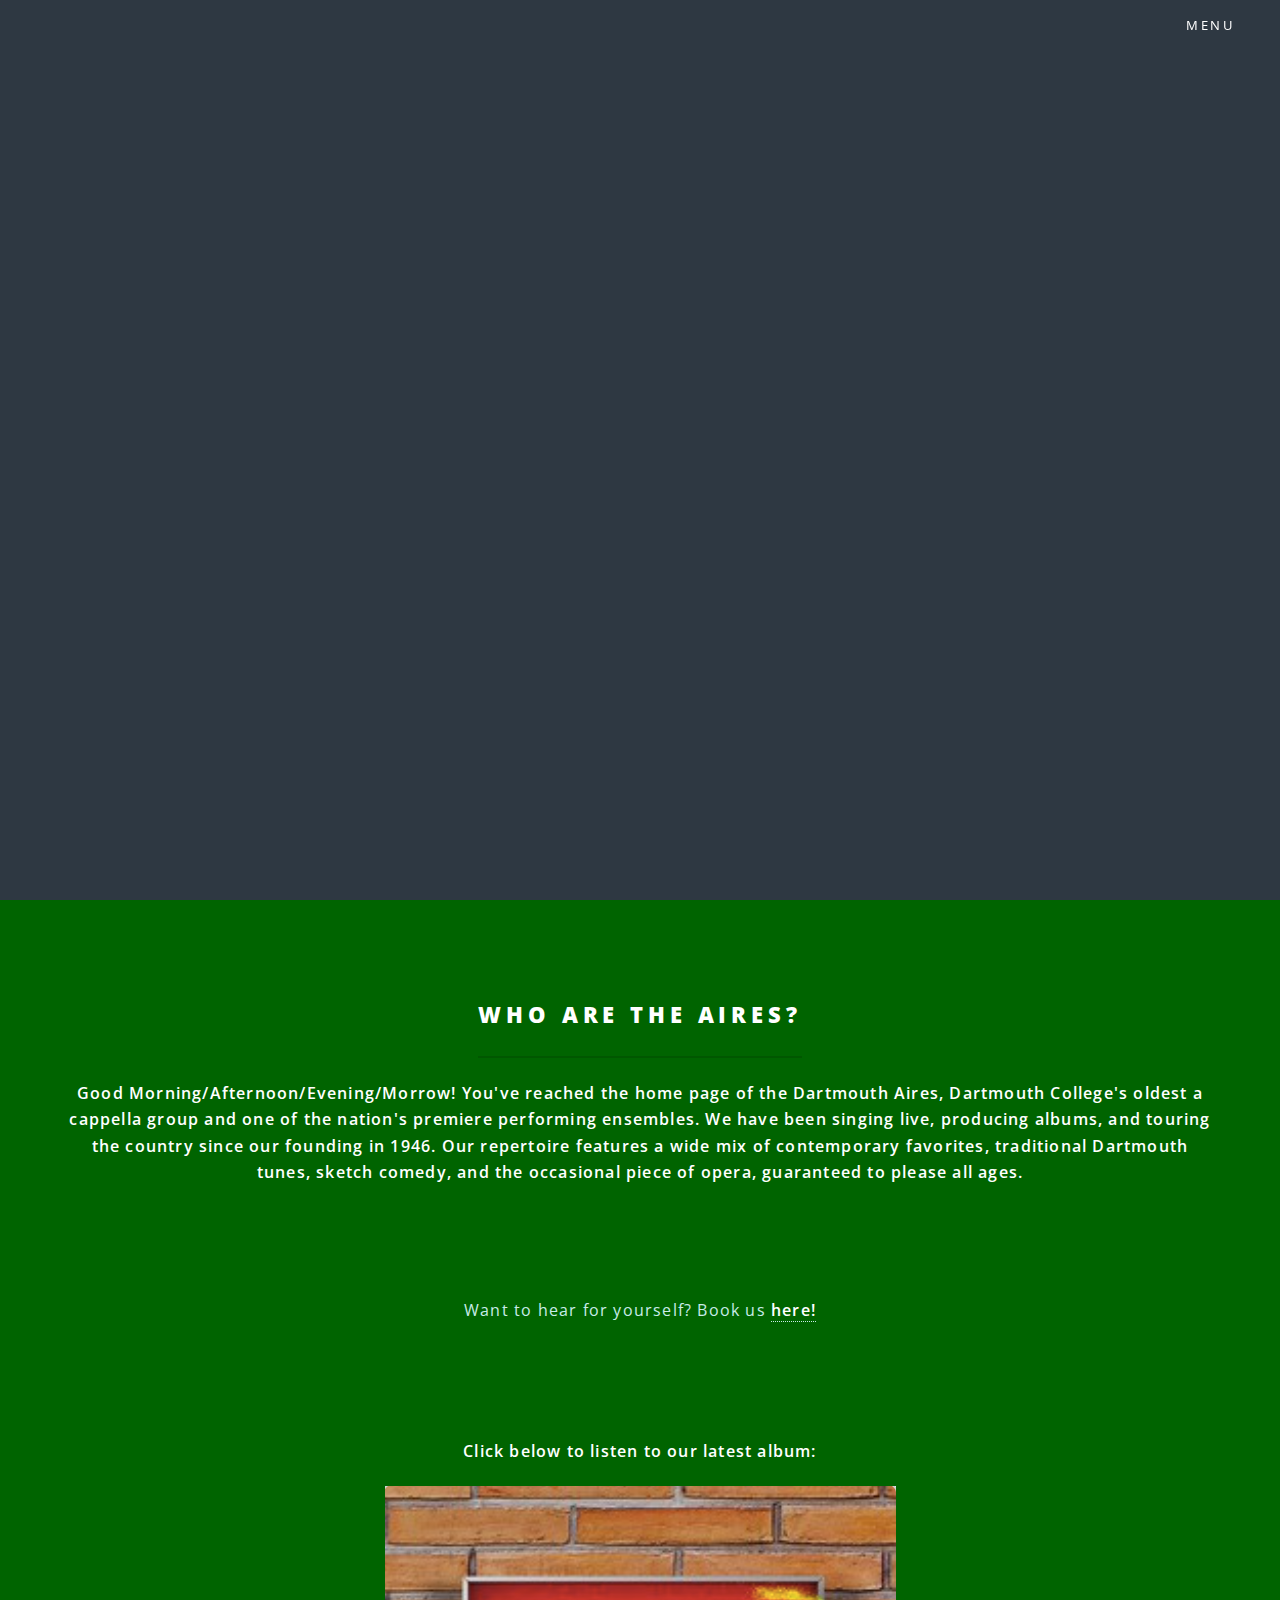
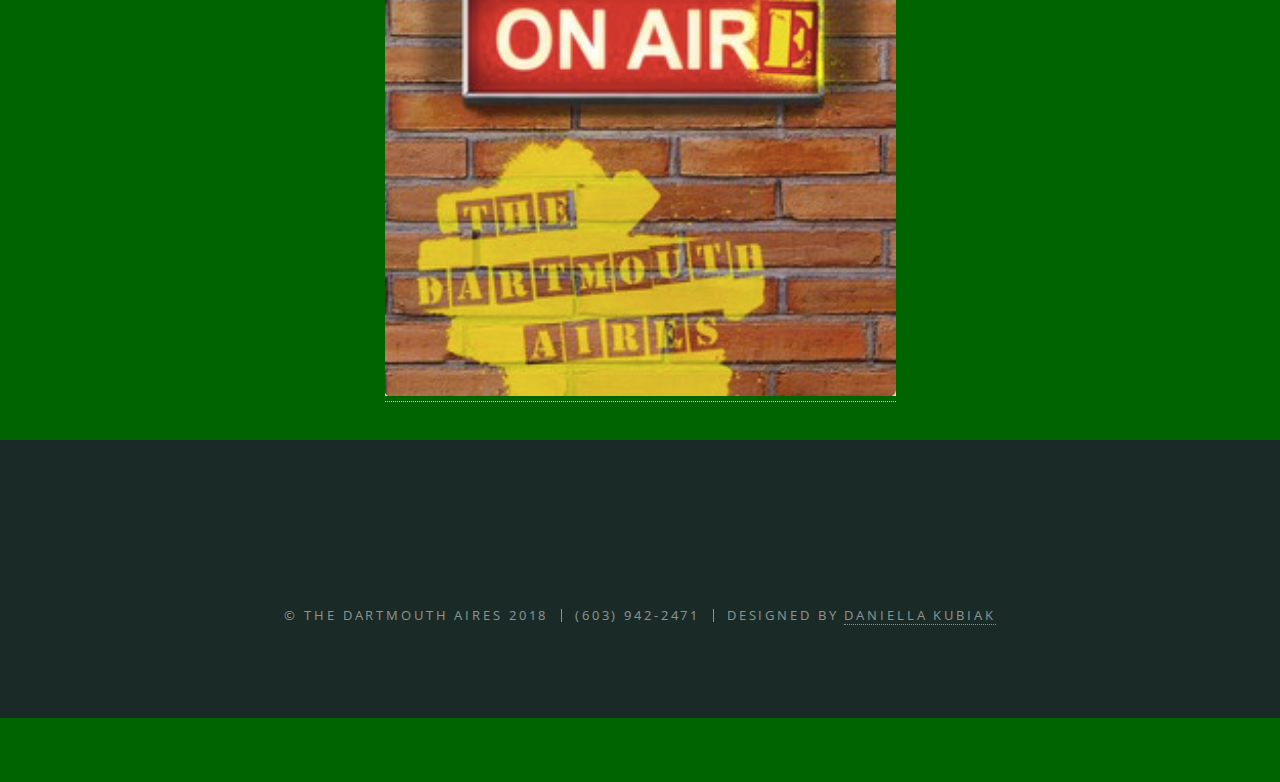
==== index.html @ 6013d956 "Update index.html" ====
<!DOCTYPE HTML>

<html>
	<head>
		<title>The Dartmouth Aires</title>
		<meta charset="utf-8" />
		<meta name="viewport" content="width=device-width, initial-scale=1, user-scalable=no" />
		<link rel="stylesheet" href="assets/css/main.css" />
		<noscript><link rel="stylesheet" href="assets/css/noscript.css" /></noscript>
	</head>
	<body class="landing is-preload">

		<!-- Page Wrapper -->
			<div id="page-wrapper">

				<!-- Header -->
					<header id="header" class="alt">
						<h1><a href="index.html">The Dartmouth Aires</a></h1>
						<nav id="nav">
							<ul>
								<li class="special">
									<a href="#menu" class="menuToggle"><span>Menu</span></a>
									<div id="menu">
										<ul>
											<li><a href="index.html">Home</a></li>
											<li><a href="airesmembers.html">Members</a></li>
											<li><a href="airesmedia.html">Media</a></li>
											<li><a href="https://mkt.com/the-dartmouth-aires?square_lead=button">Store</a></li>
											<li><a href="airesalumni.html">Alumni</a></li>
											<li><a href="https://www.dartmouthairesportal.com/alumni-portal/">Alumni Portal</a></li>
											<li><a href="https://www.dartmouthairesportal.com/undergrad-portal/">Undergrad Portal</a></li>
											
											
										</ul>
									</div>
								</li>
							</ul>
						</nav>
					</header>

				<!-- Banner -->
					<section id="banner">
						<div class="inner">
							<h2>The Dartmouth Aires</h2>
							<p>Dartmouth College's oldest a cappella group<br />		
							<!-- OPTION FOR AN ENTER BUTTON
							
								<ul class="actions special">
								<li><a href="#" class="button primary">Enter</a></li>
							</ul> -->
						</div>
						<a href="#one" class="more scrolly">Learn More</a>
					</section>
				
				<!-- One -->
					<section id="one" class="wrapper style1 special">
						<div class="inner">
							<header class="major">
                                <h2><center>Who are The Aires?</center></h2>
                                <br>
                                <strong><center>Good Morning/Afternoon/Evening/Morrow! You've reached the home page of the Dartmouth Aires, Dartmouth College's oldest a cappella group and one of the nation's premiere performing ensembles.  We have been singing live, producing albums, and touring the country since our founding in 1946.  Our repertoire features a wide mix of contemporary favorites, traditional Dartmouth tunes, sketch comedy, and the occasional piece of opera, guaranteed to please all ages.</center></strong>
								<br><br><br>
                                <p><center>Want to hear for yourself? Book us <a href="mailto:aires@dartmouth.edu" target="_top"><strong>here!</strong></a></center></p>
                                <br>	
							</header>			
							<header>
							<strong>Click below to listen to our latest album:</strong>
							<br><br>
							<p><a href="https://open.spotify.com/album/2c3RatEKHU9sF0kv0ynQO2"><img src="images/onaire.jpg" alt=""></a></p>
							</header>
							<!-- <ul class="icons major">
								<li><span class="icon fa-diamond major style1"><span class="label">Lorem</span></span></li>
								<li><span class="icon fa-heart-o major style2"><span class="label">Ipsum</span></span></li>
								<li><span class="icon fa-code major style3"><span class="label">Dolor</span></span></li>
							</ul>-->
						</div>
				<!-- Footer -->
					<footer id="footer">
						<ul class="icons">
							<li><a href="https://www.youtube.com/channel/UCN1625OYg5U0eCD2vcdDyvg" class="icon fa-youtube"><span class="label">Youtube</span></a></li>
							<li><a href="http://www.instagram.com/dartmouthaires" class="icon fa-instagram"><span class="label">Instagram</span></a></li>
							<li><a href="http://www.twitter.com/dartmouthaires" class="icon fa-twitter"><span class="label">Twitter</span></a></li>
							<li><a href="http://www.facebook.com/dartmouthairessingoff" class="icon fa-facebook"><span class="label">Facebook</span></a></li>
							<li><a href="mailto:aires@dartmouth.edu" class="icon fa-envelope-o"><span class="label">Email</span></a></li>
						</ul>
						<ul class="copyright">
							<li>&copy; The Dartmouth Aires 2018</li><li>(603) 942-2471</li><li>Designed by  <a href="mailto:daniella.kubiak.20@dartmouth.edu" target="_top">Daniella Kubiak</a></li>
						</ul>
					</footer>


			</div>

		<!-- Scripts -->
			<script src="assets/js/jquery.min.js"></script>
			<script src="assets/js/jquery.scrollex.min.js"></script>
			<script src="assets/js/jquery.scrolly.min.js"></script>
			<script src="assets/js/browser.min.js"></script>
			<script src="assets/js/breakpoints.min.js"></script>
			<script src="assets/js/util.js"></script>
			<script src="assets/js/main.js"></script>

	</body>
</html>
---- assets/css/main.css ----
@import url(font-awesome.min.css);
@import url("https://fonts.googleapis.com/css?family=Open+Sans:400,400italic,600,600italic,800,800italic");

/*
	Spectral by HTML5 UP
	html5up.net | @ajlkn
	Free for personal and commercial use under the CCA 3.0 license (html5up.net/license)
*/

html, body, div, span, applet, object,
iframe, h1, h2, h3, h4, h5, h6, p, blockquote,
pre, a, abbr, acronym, address, big, cite,
code, del, dfn, em, img, ins, kbd, q, s, samp,
small, strike, strong, sub, sup, tt, var, b,
u, i, center, dl, dt, dd, ol, ul, li, fieldset,
form, label, legend, table, caption, tbody,
tfoot, thead, tr, th, td, article, aside,
canvas, details, embed, figure, figcaption,
footer, header, hgroup, menu, nav, output, ruby,
section, summary, time, mark, audio, video {
	margin: 0;
	padding: 0;
	border: 0;
	font-size: 100%;
	font: inherit;
	vertical-align: baseline;}

article, aside, details, figcaption, figure,
footer, header, hgroup, menu, nav, section {
	display: block;}

body {
	line-height: 1;
}

ol, ul {
	list-style: none;
}

blockquote, q {
	quotes: none;
}

	blockquote:before, blockquote:after, q:before, q:after {
		content: '';
		content: none;
	}

table {
	border-collapse: collapse;
	border-spacing: 0;
}

body {
	-webkit-text-size-adjust: none;
}

mark {
	background-color: transparent;
	color: inherit;
}

input::-moz-focus-inner {
	border: 0;
	padding: 0;
}

input, select, textarea {
	-moz-appearance: none;
	-webkit-appearance: none;
	-ms-appearance: none;
	appearance: none;
}

/* Basic */

	@-ms-viewport {
		width: device-width;
	}

	html {
		box-sizing: border-box;
	}

	*, *:before, *:after {
		box-sizing: inherit;
	}

	body {
		background: #2e3842;
	}

		body.is-preload *, body.is-preload *:before, body.is-preload *:after {
			-moz-animation: none !important;
			-webkit-animation: none !important;
			-ms-animation: none !important;
			animation: none !important;
			-moz-transition: none !important;
			-webkit-transition: none !important;
			-ms-transition: none !important;
			transition: none !important;
		}

	body, input, select, textarea {
		color: #fff;
		font-family: "Open Sans", Helvetica, sans-serif;
		font-size: 15pt;
		font-weight: 400;
		letter-spacing: 0.075em;
		line-height: 1.65em;
	}

		@media screen and (max-width: 1680px) {

			body, input, select, textarea {
				font-size: 13pt;
			}

		}

		@media screen and (max-width: 1280px) {

			body, input, select, textarea {
				font-size: 12pt;
			}

		}

		@media screen and (max-width: 736px) {

			body, input, select, textarea {
				font-size: 11pt;
				letter-spacing: 0.0375em;
			}

		}

	a {
		-moz-transition: color 0.2s ease, border-bottom-color 0.2s ease;
		-webkit-transition: color 0.2s ease, border-bottom-color 0.2s ease;
		-ms-transition: color 0.2s ease, border-bottom-color 0.2s ease;
		transition: color 0.2s ease, border-bottom-color 0.2s ease;
		border-bottom: dotted 1px;
		color: inherit;
		text-decoration: none;
	}

		a:hover {
			border-bottom-color: transparent;
		}

	strong, b {
		color: #fff;
		font-weight: 600;
	}

	em, i {
		font-style: italic;
	}

	p {
		margin: 0 0 2em 0;
	}

	h1, h2, h3, h4, h5, h6 {
		color: #fff;
		font-weight: 800;
		letter-spacing: 0.225em;
		line-height: 1em;
		margin: 0 0 1em 0;
		text-transform: uppercase;
	}

		h1 a, h2 a, h3 a, h4 a, h5 a, h6 a {
			color: inherit;
			text-decoration: none;
		}

	h2 {
		font-size: 1.35em;
		line-height: 1.75em;
	}

		@media screen and (max-width: 736px) {

			h2 {
				font-size: 1.1em;
				line-height: 1.65em;
			}

		}

	h3 {
		font-size: 1.15em;
		line-height: 1.75em;
	}

		@media screen and (max-width: 736px) {

			h3 {
				font-size: 1em;
				line-height: 1.65em;
			}

		}

	h4 {
		font-size: 1em;
		line-height: 1.5em;
	}

	h5 {
		font-size: 0.8em;
		line-height: 1.5em;
	}

	h6 {
		font-size: 0.7em;
		line-height: 1.5em;
	}

	sub {
		font-size: 0.8em;
		position: relative;
		top: 0.5em;
	}

	sup {
		font-size: 0.8em;
		position: relative;
		top: -0.5em;
	}

	hr {
		border: 0;
		border-bottom: solid 2px #fff;
		margin: 3em 0;
	}

		hr.major {
			margin: 4.5em 0;
		}

	blockquote {
		border-left: solid 4px #fff;
		font-style: italic;
		margin: 0 0 2em 0;
		padding: 0.5em 0 0.5em 2em;
	}

	code {
		background: rgba(144, 144, 144, 0.25);
		border-radius: 3px;
		font-family: "Courier New", monospace;
		font-size: 0.9em;
		letter-spacing: 0;
		margin: 0 0.25em;
		padding: 0.25em 0.65em;
	}

	pre {
		-webkit-overflow-scrolling: touch;
		font-family: "Courier New", monospace;
		font-size: 0.9em;
		margin: 0 0 2em 0;
	}

		pre code {
			display: block;
			line-height: 1.75em;
			padding: 1em 1.5em;
			overflow-x: auto;
		}

	.align-left {
		text-align: left;
	}

	.align-center {
		text-align: center;
	}

	.align-right {
		text-align: right;
	}

/* Row */

	.row {
		display: flex;
		flex-wrap: wrap;
		box-sizing: border-box;
		align-items: stretch;
	}

		.row > * {
			box-sizing: border-box;
		}

		.row.gtr-uniform > * > :last-child {
			margin-bottom: 0;
		}

		.row.aln-left {
			justify-content: flex-start;
		}

		.row.aln-center {
			justify-content: center;
		}

		.row.aln-right {
			justify-content: flex-end;
		}

		.row.aln-top {
			align-items: flex-start;
		}

		.row.aln-middle {
			align-items: center;
		}

		.row.aln-bottom {
			align-items: flex-end;
		}

		.row > .imp {
			order: -1;
		}

		.row > .col-1 {
			width: 8.3333333333%;
		}

		.row > .off-1 {
			margin-left: 8.3333333333%;
		}

		.row > .col-2 {
			width: 16.6666666667%;
		}

		.row > .off-2 {
			margin-left: 16.6666666667%;
		}

		.row > .col-3 {
			width: 25%;
		}

		.row > .off-3 {
			margin-left: 25%;
		}

		.row > .col-4 {
			width: 33.3333333333%;
		}

		.row > .off-4 {
			margin-left: 33.3333333333%;
		}

		.row > .col-5 {
			width: 41.6666666667%;
		}

		.row > .off-5 {
			margin-left: 41.6666666667%;
		}

		.row > .col-6 {
			width: 50%;
		}

		.row > .off-6 {
			margin-left: 50%;
		}

		.row > .col-7 {
			width: 58.3333333333%;
		}

		.row > .off-7 {
			margin-left: 58.3333333333%;
		}

		.row > .col-8 {
			width: 66.6666666667%;
		}

		.row > .off-8 {
			margin-left: 66.6666666667%;
		}

		.row > .col-9 {
			width: 75%;
		}

		.row > .off-9 {
			margin-left: 75%;
		}

		.row > .col-10 {
			width: 83.3333333333%;
		}

		.row > .off-10 {
			margin-left: 83.3333333333%;
		}

		.row > .col-11 {
			width: 91.6666666667%;
		}

		.row > .off-11 {
			margin-left: 91.6666666667%;
		}

		.row > .col-12 {
			width: 100%;
		}

		.row > .off-12 {
			margin-left: 100%;
		}

		.row.gtr-0 {
			margin-top: 0;
			margin-left: 0em;
		}

			.row.gtr-0 > * {
				padding: 0 0 0 0em;
			}

			.row.gtr-0.gtr-uniform {
				margin-top: 0em;
			}

				.row.gtr-0.gtr-uniform > * {
					padding-top: 0em;
				}

		.row.gtr-25 {
			margin-top: 0;
			margin-left: -0.375em;
		}

			.row.gtr-25 > * {
				padding: 0 0 0 0.375em;
			}

			.row.gtr-25.gtr-uniform {
				margin-top: -0.375em;
			}

				.row.gtr-25.gtr-uniform > * {
					padding-top: 0.375em;
				}

		.row.gtr-50 {
			margin-top: 0;
			margin-left: -0.75em;
		}

			.row.gtr-50 > * {
				padding: 0 0 0 0.75em;
			}

			.row.gtr-50.gtr-uniform {
				margin-top: -0.75em;
			}

				.row.gtr-50.gtr-uniform > * {
					padding-top: 0.75em;
				}

		.row {
			margin-top: 0;
			margin-left: -1.5em;
		}

			.row > * {
				padding: 0 0 0 1.5em;
			}

			.row.gtr-uniform {
				margin-top: -1.5em;
			}

				.row.gtr-uniform > * {
					padding-top: 1.5em;
				}

		.row.gtr-150 {
			margin-top: 0;
			margin-left: -2.25em;
		}

			.row.gtr-150 > * {
				padding: 0 0 0 2.25em;
			}

			.row.gtr-150.gtr-uniform {
				margin-top: -2.25em;
			}

				.row.gtr-150.gtr-uniform > * {
					padding-top: 2.25em;
				}

		.row.gtr-200 {
			margin-top: 0;
			margin-left: -3em;
		}

			.row.gtr-200 > * {
				padding: 0 0 0 3em;
			}

			.row.gtr-200.gtr-uniform {
				margin-top: -3em;
			}

				.row.gtr-200.gtr-uniform > * {
					padding-top: 3em;
				}

		@media screen and (max-width: 1680px) {

			.row {
				display: flex;
				flex-wrap: wrap;
				box-sizing: border-box;
				align-items: stretch;
			}

				.row > * {
					box-sizing: border-box;
				}

				.row.gtr-uniform > * > :last-child {
					margin-bottom: 0;
				}

				.row.aln-left {
					justify-content: flex-start;
				}

				.row.aln-center {
					justify-content: center;
				}

				.row.aln-right {
					justify-content: flex-end;
				}

				.row.aln-top {
					align-items: flex-start;
				}

				.row.aln-middle {
					align-items: center;
				}

				.row.aln-bottom {
					align-items: flex-end;
				}

				.row > .imp-xlarge {
					order: -1;
				}

				.row > .col-1-xlarge {
					width: 8.3333333333%;
				}

				.row > .off-1-xlarge {
					margin-left: 8.3333333333%;
				}

				.row > .col-2-xlarge {
					width: 16.6666666667%;
				}

				.row > .off-2-xlarge {
					margin-left: 16.6666666667%;
				}

				.row > .col-3-xlarge {
					width: 25%;
				}

				.row > .off-3-xlarge {
					margin-left: 25%;
				}

				.row > .col-4-xlarge {
					width: 33.3333333333%;
				}

				.row > .off-4-xlarge {
					margin-left: 33.3333333333%;
				}

				.row > .col-5-xlarge {
					width: 41.6666666667%;
				}

				.row > .off-5-xlarge {
					margin-left: 41.6666666667%;
				}

				.row > .col-6-xlarge {
					width: 50%;
				}

				.row > .off-6-xlarge {
					margin-left: 50%;
				}

				.row > .col-7-xlarge {
					width: 58.3333333333%;
				}

				.row > .off-7-xlarge {
					margin-left: 58.3333333333%;
				}

				.row > .col-8-xlarge {
					width: 66.6666666667%;
				}

				.row > .off-8-xlarge {
					margin-left: 66.6666666667%;
				}

				.row > .col-9-xlarge {
					width: 75%;
				}

				.row > .off-9-xlarge {
					margin-left: 75%;
				}

				.row > .col-10-xlarge {
					width: 83.3333333333%;
				}

				.row > .off-10-xlarge {
					margin-left: 83.3333333333%;
				}

				.row > .col-11-xlarge {
					width: 91.6666666667%;
				}

				.row > .off-11-xlarge {
					margin-left: 91.6666666667%;
				}

				.row > .col-12-xlarge {
					width: 100%;
				}

				.row > .off-12-xlarge {
					margin-left: 100%;
				}

				.row.gtr-0 {
					margin-top: 0;
					margin-left: 0em;
				}

					.row.gtr-0 > * {
						padding: 0 0 0 0em;
					}

					.row.gtr-0.gtr-uniform {
						margin-top: 0em;
					}

						.row.gtr-0.gtr-uniform > * {
							padding-top: 0em;
						}

				.row.gtr-25 {
					margin-top: 0;
					margin-left: -0.375em;
				}

					.row.gtr-25 > * {
						padding: 0 0 0 0.375em;
					}

					.row.gtr-25.gtr-uniform {
						margin-top: -0.375em;
					}

						.row.gtr-25.gtr-uniform > * {
							padding-top: 0.375em;
						}

				.row.gtr-50 {
					margin-top: 0;
					margin-left: -0.75em;
				}

					.row.gtr-50 > * {
						padding: 0 0 0 0.75em;
					}

					.row.gtr-50.gtr-uniform {
						margin-top: -0.75em;
					}

						.row.gtr-50.gtr-uniform > * {
							padding-top: 0.75em;
						}

				.row {
					margin-top: 0;
					margin-left: -1.5em;
				}

					.row > * {
						padding: 0 0 0 1.5em;
					}

					.row.gtr-uniform {
						margin-top: -1.5em;
					}

						.row.gtr-uniform > * {
							padding-top: 1.5em;
						}

				.row.gtr-150 {
					margin-top: 0;
					margin-left: -2.25em;
				}

					.row.gtr-150 > * {
						padding: 0 0 0 2.25em;
					}

					.row.gtr-150.gtr-uniform {
						margin-top: -2.25em;
					}

						.row.gtr-150.gtr-uniform > * {
							padding-top: 2.25em;
						}

				.row.gtr-200 {
					margin-top: 0;
					margin-left: -3em;
				}

					.row.gtr-200 > * {
						padding: 0 0 0 3em;
					}

					.row.gtr-200.gtr-uniform {
						margin-top: -3em;
					}

						.row.gtr-200.gtr-uniform > * {
							padding-top: 3em;
						}

		}

		@media screen and (max-width: 1280px) {

			.row {
				display: flex;
				flex-wrap: wrap;
				box-sizing: border-box;
				align-items: stretch;
			}

				.row > * {
					box-sizing: border-box;
				}

				.row.gtr-uniform > * > :last-child {
					margin-bottom: 0;
				}

				.row.aln-left {
					justify-content: flex-start;
				}

				.row.aln-center {
					justify-content: center;
				}

				.row.aln-right {
					justify-content: flex-end;
				}

				.row.aln-top {
					align-items: flex-start;
				}

				.row.aln-middle {
					align-items: center;
				}

				.row.aln-bottom {
					align-items: flex-end;
				}

				.row > .imp-large {
					order: -1;
				}

				.row > .col-1-large {
					width: 8.3333333333%;
				}

				.row > .off-1-large {
					margin-left: 8.3333333333%;
				}

				.row > .col-2-large {
					width: 16.6666666667%;
				}

				.row > .off-2-large {
					margin-left: 16.6666666667%;
				}

				.row > .col-3-large {
					width: 25%;
				}

				.row > .off-3-large {
					margin-left: 25%;
				}

				.row > .col-4-large {
					width: 33.3333333333%;
				}

				.row > .off-4-large {
					margin-left: 33.3333333333%;
				}

				.row > .col-5-large {
					width: 41.6666666667%;
				}

				.row > .off-5-large {
					margin-left: 41.6666666667%;
				}

				.row > .col-6-large {
					width: 50%;
				}

				.row > .off-6-large {
					margin-left: 50%;
				}

				.row > .col-7-large {
					width: 58.3333333333%;
				}

				.row > .off-7-large {
					margin-left: 58.3333333333%;
				}

				.row > .col-8-large {
					width: 66.6666666667%;
				}

				.row > .off-8-large {
					margin-left: 66.6666666667%;
				}

				.row > .col-9-large {
					width: 75%;
				}

				.row > .off-9-large {
					margin-left: 75%;
				}

				.row > .col-10-large {
					width: 83.3333333333%;
				}

				.row > .off-10-large {
					margin-left: 83.3333333333%;
				}

				.row > .col-11-large {
					width: 91.6666666667%;
				}

				.row > .off-11-large {
					margin-left: 91.6666666667%;
				}

				.row > .col-12-large {
					width: 100%;
				}

				.row > .off-12-large {
					margin-left: 100%;
				}

				.row.gtr-0 {
					margin-top: 0;
					margin-left: 0em;
				}

					.row.gtr-0 > * {
						padding: 0 0 0 0em;
					}

					.row.gtr-0.gtr-uniform {
						margin-top: 0em;
					}

						.row.gtr-0.gtr-uniform > * {
							padding-top: 0em;
						}

				.row.gtr-25 {
					margin-top: 0;
					margin-left: -0.375em;
				}

					.row.gtr-25 > * {
						padding: 0 0 0 0.375em;
					}

					.row.gtr-25.gtr-uniform {
						margin-top: -0.375em;
					}

						.row.gtr-25.gtr-uniform > * {
							padding-top: 0.375em;
						}

				.row.gtr-50 {
					margin-top: 0;
					margin-left: -0.75em;
				}

					.row.gtr-50 > * {
						padding: 0 0 0 0.75em;
					}

					.row.gtr-50.gtr-uniform {
						margin-top: -0.75em;
					}

						.row.gtr-50.gtr-uniform > * {
							padding-top: 0.75em;
						}

				.row {
					margin-top: 0;
					margin-left: -1.5em;
				}

					.row > * {
						padding: 0 0 0 1.5em;
					}

					.row.gtr-uniform {
						margin-top: -1.5em;
					}

						.row.gtr-uniform > * {
							padding-top: 1.5em;
						}

				.row.gtr-150 {
					margin-top: 0;
					margin-left: -2.25em;
				}

					.row.gtr-150 > * {
						padding: 0 0 0 2.25em;
					}

					.row.gtr-150.gtr-uniform {
						margin-top: -2.25em;
					}

						.row.gtr-150.gtr-uniform > * {
							padding-top: 2.25em;
						}

				.row.gtr-200 {
					margin-top: 0;
					margin-left: -3em;
				}

					.row.gtr-200 > * {
						padding: 0 0 0 3em;
					}

					.row.gtr-200.gtr-uniform {
						margin-top: -3em;
					}

						.row.gtr-200.gtr-uniform > * {
							padding-top: 3em;
						}

		}

		@media screen and (max-width: 980px) {

			.row {
				display: flex;
				flex-wrap: wrap;
				box-sizing: border-box;
				align-items: stretch;
			}

				.row > * {
					box-sizing: border-box;
				}

				.row.gtr-uniform > * > :last-child {
					margin-bottom: 0;
				}

				.row.aln-left {
					justify-content: flex-start;
				}

				.row.aln-center {
					justify-content: center;
				}

				.row.aln-right {
					justify-content: flex-end;
				}

				.row.aln-top {
					align-items: flex-start;
				}

				.row.aln-middle {
					align-items: center;
				}

				.row.aln-bottom {
					align-items: flex-end;
				}

				.row > .imp-medium {
					order: -1;
				}

				.row > .col-1-medium {
					width: 8.3333333333%;
				}

				.row > .off-1-medium {
					margin-left: 8.3333333333%;
				}

				.row > .col-2-medium {
					width: 16.6666666667%;
				}

				.row > .off-2-medium {
					margin-left: 16.6666666667%;
				}

				.row > .col-3-medium {
					width: 25%;
				}

				.row > .off-3-medium {
					margin-left: 25%;
				}

				.row > .col-4-medium {
					width: 33.3333333333%;
				}

				.row > .off-4-medium {
					margin-left: 33.3333333333%;
				}

				.row > .col-5-medium {
					width: 41.6666666667%;
				}

				.row > .off-5-medium {
					margin-left: 41.6666666667%;
				}

				.row > .col-6-medium {
					width: 50%;
				}

				.row > .off-6-medium {
					margin-left: 50%;
				}

				.row > .col-7-medium {
					width: 58.3333333333%;
				}

				.row > .off-7-medium {
					margin-left: 58.3333333333%;
				}

				.row > .col-8-medium {
					width: 66.6666666667%;
				}

				.row > .off-8-medium {
					margin-left: 66.6666666667%;
				}

				.row > .col-9-medium {
					width: 75%;
				}

				.row > .off-9-medium {
					margin-left: 75%;
				}

				.row > .col-10-medium {
					width: 83.3333333333%;
				}

				.row > .off-10-medium {
					margin-left: 83.3333333333%;
				}

				.row > .col-11-medium {
					width: 91.6666666667%;
				}

				.row > .off-11-medium {
					margin-left: 91.6666666667%;
				}

				.row > .col-12-medium {
					width: 100%;
				}

				.row > .off-12-medium {
					margin-left: 100%;
				}

				.row.gtr-0 {
					margin-top: 0;
					margin-left: 0em;
				}

					.row.gtr-0 > * {
						padding: 0 0 0 0em;
					}

					.row.gtr-0.gtr-uniform {
						margin-top: 0em;
					}

						.row.gtr-0.gtr-uniform > * {
							padding-top: 0em;
						}

				.row.gtr-25 {
					margin-top: 0;
					margin-left: -0.375em;
				}

					.row.gtr-25 > * {
						padding: 0 0 0 0.375em;
					}

					.row.gtr-25.gtr-uniform {
						margin-top: -0.375em;
					}

						.row.gtr-25.gtr-uniform > * {
							padding-top: 0.375em;
						}

				.row.gtr-50 {
					margin-top: 0;
					margin-left: -0.75em;
				}

					.row.gtr-50 > * {
						padding: 0 0 0 0.75em;
					}

					.row.gtr-50.gtr-uniform {
						margin-top: -0.75em;
					}

						.row.gtr-50.gtr-uniform > * {
							padding-top: 0.75em;
						}

				.row {
					margin-top: 0;
					margin-left: -1.5em;
				}

					.row > * {
						padding: 0 0 0 1.5em;
					}

					.row.gtr-uniform {
						margin-top: -1.5em;
					}

						.row.gtr-uniform > * {
							padding-top: 1.5em;
						}

				.row.gtr-150 {
					margin-top: 0;
					margin-left: -2.25em;
				}

					.row.gtr-150 > * {
						padding: 0 0 0 2.25em;
					}

					.row.gtr-150.gtr-uniform {
						margin-top: -2.25em;
					}

						.row.gtr-150.gtr-uniform > * {
							padding-top: 2.25em;
						}

				.row.gtr-200 {
					margin-top: 0;
					margin-left: -3em;
				}

					.row.gtr-200 > * {
						padding: 0 0 0 3em;
					}

					.row.gtr-200.gtr-uniform {
						margin-top: -3em;
					}

						.row.gtr-200.gtr-uniform > * {
							padding-top: 3em;
						}

		}

		@media screen and (max-width: 736px) {

			.row {
				display: flex;
				flex-wrap: wrap;
				box-sizing: border-box;
				align-items: stretch;
			}

				.row > * {
					box-sizing: border-box;
				}

				.row.gtr-uniform > * > :last-child {
					margin-bottom: 0;
				}

				.row.aln-left {
					justify-content: flex-start;
				}

				.row.aln-center {
					justify-content: center;
				}

				.row.aln-right {
					justify-content: flex-end;
				}

				.row.aln-top {
					align-items: flex-start;
				}

				.row.aln-middle {
					align-items: center;
				}

				.row.aln-bottom {
					align-items: flex-end;
				}

				.row > .imp-small {
					order: -1;
				}

				.row > .col-1-small {
					width: 8.3333333333%;
				}

				.row > .off-1-small {
					margin-left: 8.3333333333%;
				}

				.row > .col-2-small {
					width: 16.6666666667%;
				}

				.row > .off-2-small {
					margin-left: 16.6666666667%;
				}

				.row > .col-3-small {
					width: 25%;
				}

				.row > .off-3-small {
					margin-left: 25%;
				}

				.row > .col-4-small {
					width: 33.3333333333%;
				}

				.row > .off-4-small {
					margin-left: 33.3333333333%;
				}

				.row > .col-5-small {
					width: 41.6666666667%;
				}

				.row > .off-5-small {
					margin-left: 41.6666666667%;
				}

				.row > .col-6-small {
					width: 50%;
				}

				.row > .off-6-small {
					margin-left: 50%;
				}

				.row > .col-7-small {
					width: 58.3333333333%;
				}

				.row > .off-7-small {
					margin-left: 58.3333333333%;
				}

				.row > .col-8-small {
					width: 66.6666666667%;
				}

				.row > .off-8-small {
					margin-left: 66.6666666667%;
				}

				.row > .col-9-small {
					width: 75%;
				}

				.row > .off-9-small {
					margin-left: 75%;
				}

				.row > .col-10-small {
					width: 83.3333333333%;
				}

				.row > .off-10-small {
					margin-left: 83.3333333333%;
				}

				.row > .col-11-small {
					width: 91.6666666667%;
				}

				.row > .off-11-small {
					margin-left: 91.6666666667%;
				}

				.row > .col-12-small {
					width: 100%;
				}

				.row > .off-12-small {
					margin-left: 100%;
				}

				.row.gtr-0 {
					margin-top: 0;
					margin-left: 0em;
				}

					.row.gtr-0 > * {
						padding: 0 0 0 0em;
					}

					.row.gtr-0.gtr-uniform {
						margin-top: 0em;
					}

						.row.gtr-0.gtr-uniform > * {
							padding-top: 0em;
						}

				.row.gtr-25 {
					margin-top: 0;
					margin-left: -0.375em;
				}

					.row.gtr-25 > * {
						padding: 0 0 0 0.375em;
					}

					.row.gtr-25.gtr-uniform {
						margin-top: -0.375em;
					}

						.row.gtr-25.gtr-uniform > * {
							padding-top: 0.375em;
						}

				.row.gtr-50 {
					margin-top: 0;
					margin-left: -0.75em;
				}

					.row.gtr-50 > * {
						padding: 0 0 0 0.75em;
					}

					.row.gtr-50.gtr-uniform {
						margin-top: -0.75em;
					}

						.row.gtr-50.gtr-uniform > * {
							padding-top: 0.75em;
						}

				.row {
					margin-top: 0;
					margin-left: -1.5em;
				}

					.row > * {
						padding: 0 0 0 1.5em;
					}

					.row.gtr-uniform {
						margin-top: -1.5em;
					}

						.row.gtr-uniform > * {
							padding-top: 1.5em;
						}

				.row.gtr-150 {
					margin-top: 0;
					margin-left: -2.25em;
				}

					.row.gtr-150 > * {
						padding: 0 0 0 2.25em;
					}

					.row.gtr-150.gtr-uniform {
						margin-top: -2.25em;
					}

						.row.gtr-150.gtr-uniform > * {
							padding-top: 2.25em;
						}

				.row.gtr-200 {
					margin-top: 0;
					margin-left: -3em;
				}

					.row.gtr-200 > * {
						padding: 0 0 0 3em;
					}

					.row.gtr-200.gtr-uniform {
						margin-top: -3em;
					}

						.row.gtr-200.gtr-uniform > * {
							padding-top: 3em;
						}

		}

		@media screen and (max-width: 480px) {

			.row {
				display: flex;
				flex-wrap: wrap;
				box-sizing: border-box;
				align-items: stretch;
			}

				.row > * {
					box-sizing: border-box;
				}

				.row.gtr-uniform > * > :last-child {
					margin-bottom: 0;
				}

				.row.aln-left {
					justify-content: flex-start;
				}

				.row.aln-center {
					justify-content: center;
				}

				.row.aln-right {
					justify-content: flex-end;
				}

				.row.aln-top {
					align-items: flex-start;
				}

				.row.aln-middle {
					align-items: center;
				}

				.row.aln-bottom {
					align-items: flex-end;
				}

				.row > .imp-xsmall {
					order: -1;
				}

				.row > .col-1-xsmall {
					width: 8.3333333333%;
				}

				.row > .off-1-xsmall {
					margin-left: 8.3333333333%;
				}

				.row > .col-2-xsmall {
					width: 16.6666666667%;
				}

				.row > .off-2-xsmall {
					margin-left: 16.6666666667%;
				}

				.row > .col-3-xsmall {
					width: 25%;
				}

				.row > .off-3-xsmall {
					margin-left: 25%;
				}

				.row > .col-4-xsmall {
					width: 33.3333333333%;
				}

				.row > .off-4-xsmall {
					margin-left: 33.3333333333%;
				}

				.row > .col-5-xsmall {
					width: 41.6666666667%;
				}

				.row > .off-5-xsmall {
					margin-left: 41.6666666667%;
				}

				.row > .col-6-xsmall {
					width: 50%;
				}

				.row > .off-6-xsmall {
					margin-left: 50%;
				}

				.row > .col-7-xsmall {
					width: 58.3333333333%;
				}

				.row > .off-7-xsmall {
					margin-left: 58.3333333333%;
				}

				.row > .col-8-xsmall {
					width: 66.6666666667%;
				}

				.row > .off-8-xsmall {
					margin-left: 66.6666666667%;
				}

				.row > .col-9-xsmall {
					width: 75%;
				}

				.row > .off-9-xsmall {
					margin-left: 75%;
				}

				.row > .col-10-xsmall {
					width: 83.3333333333%;
				}

				.row > .off-10-xsmall {
					margin-left: 83.3333333333%;
				}

				.row > .col-11-xsmall {
					width: 91.6666666667%;
				}

				.row > .off-11-xsmall {
					margin-left: 91.6666666667%;
				}

				.row > .col-12-xsmall {
					width: 100%;
				}

				.row > .off-12-xsmall {
					margin-left: 100%;
				}

				.row.gtr-0 {
					margin-top: 0;
					margin-left: 0em;
				}

					.row.gtr-0 > * {
						padding: 0 0 0 0em;
					}

					.row.gtr-0.gtr-uniform {
						margin-top: 0em;
					}

						.row.gtr-0.gtr-uniform > * {
							padding-top: 0em;
						}

				.row.gtr-25 {
					margin-top: 0;
					margin-left: -0.375em;
				}

					.row.gtr-25 > * {
						padding: 0 0 0 0.375em;
					}

					.row.gtr-25.gtr-uniform {
						margin-top: -0.375em;
					}

						.row.gtr-25.gtr-uniform > * {
							padding-top: 0.375em;
						}

				.row.gtr-50 {
					margin-top: 0;
					margin-left: -0.75em;
				}

					.row.gtr-50 > * {
						padding: 0 0 0 0.75em;
					}

					.row.gtr-50.gtr-uniform {
						margin-top: -0.75em;
					}

						.row.gtr-50.gtr-uniform > * {
							padding-top: 0.75em;
						}

				.row {
					margin-top: 0;
					margin-left: -1.5em;
				}

					.row > * {
						padding: 0 0 0 1.5em;
					}

					.row.gtr-uniform {
						margin-top: -1.5em;
					}

						.row.gtr-uniform > * {
							padding-top: 1.5em;
						}

				.row.gtr-150 {
					margin-top: 0;
					margin-left: -2.25em;
				}

					.row.gtr-150 > * {
						padding: 0 0 0 2.25em;
					}

					.row.gtr-150.gtr-uniform {
						margin-top: -2.25em;
					}

						.row.gtr-150.gtr-uniform > * {
							padding-top: 2.25em;
						}

				.row.gtr-200 {
					margin-top: 0;
					margin-left: -3em;
				}

					.row.gtr-200 > * {
						padding: 0 0 0 3em;
					}

					.row.gtr-200.gtr-uniform {
						margin-top: -3em;
					}

						.row.gtr-200.gtr-uniform > * {
							padding-top: 3em;
						}

		}

/* Section/Article */

	section.special, article.special {
		text-align: center;
	}

	header p {
		color: rgba(255, 255, 255, 0.5);
		position: relative;
		top: -0.25em;
	}

	header h3 + p {
		font-size: 1.1em;
	}

	header h4 + p,
	header h5 + p,
	header h6 + p {
		font-size: 0.9em;
	}

	header.major {
		margin: 0 0 3.5em 0;
	}

		header.major h2, header.major h3, header.major h4, header.major h5, header.major h6 {
			border-bottom: solid 2px #fff;
			display: inline-block;
			padding-bottom: 1em;
			position: relative;
		}

			header.major h2:after, header.major h3:after, header.major h4:after, header.major h5:after, header.major h6:after {
				content: '';
				display: block;
				height: 1px;
			}

		header.major p {
			color: #fff;
			top: 0;
		}

		@media screen and (max-width: 736px) {

			header.major {
				margin: 0 0 2em 0;
			}

		}

	@media screen and (max-width: 980px) {

		header br {
			display: none;
		}

	}

/* Form */

	form {
		margin: 0 0 2em 0;
	}

	label {
		color: #fff;
		display: block;
		font-size: 0.9em;
		font-weight: 600;
		margin: 0 0 1em 0;
	}

	input[type="text"],
	input[type="password"],
	input[type="email"],
	select,
	textarea {
		-moz-appearance: none;
		-webkit-appearance: none;
		-ms-appearance: none;
		appearance: none;
		background-color: rgba(144, 144, 144, 0.25);
		border-radius: 3px;
		border: none;
		color: inherit;
		display: block;
		outline: 0;
		padding: 0 1em;
		text-decoration: none;
		width: 100%;
	}

		input[type="text"]:invalid,
		input[type="password"]:invalid,
		input[type="email"]:invalid,
		select:invalid,
		textarea:invalid {
			box-shadow: none;
		}

		input[type="text"]:focus,
		input[type="password"]:focus,
		input[type="email"]:focus,
		select:focus,
		textarea:focus {
			box-shadow: 0 0 0 2px #006400;
		}

	select {
		background-size: 1.25em;
		background-repeat: no-repeat;
		background-position: calc(100% - 1em) center;
		height: 2.75em;
		padding-right: 2.75em;
		text-overflow: ellipsis;
	}

		select:focus::-ms-value {
			background-color: transparent;
		}

		select::-ms-expand {
			display: none;
		}

	input[type="text"],
	input[type="password"],
	input[type="email"],
	select {
		height: 2.75em;
	}

	textarea {
		padding: 0.75em 1em;
	}

	input[type="checkbox"],
	input[type="radio"] {
		-moz-appearance: none;
		-webkit-appearance: none;
		-ms-appearance: none;
		appearance: none;
		display: block;
		float: left;
		margin-right: -2em;
		opacity: 0;
		width: 1em;
		z-index: -1;
	}

		input[type="checkbox"] + label,
		input[type="radio"] + label {
			text-decoration: none;
			color: #fff;
			cursor: pointer;
			display: inline-block;
			font-size: 1em;
			font-weight: 400;
			padding-left: 2.4em;
			padding-right: 0.75em;
			position: relative;
		}

			input[type="checkbox"] + label:before,
			input[type="radio"] + label:before {
				-moz-osx-font-smoothing: grayscale;
				-webkit-font-smoothing: antialiased;
				font-family: FontAwesome;
				font-style: normal;
				font-weight: normal;
				text-transform: none !important;
			}

			input[type="checkbox"] + label:before,
			input[type="radio"] + label:before {
				background: rgba(144, 144, 144, 0.25);
				border-radius: 3px;
				content: '';
				display: inline-block;
				height: 1.65em;
				left: 0;
				line-height: 1.58125em;
				position: absolute;
				text-align: center;
				top: 0;
				width: 1.65em;
			}

		input[type="checkbox"]:checked + label:before,
		input[type="radio"]:checked + label:before {
			background: #2e3842;
			color: #fff;
			content: '\f00c';
		}

		input[type="checkbox"]:focus + label:before,
		input[type="radio"]:focus + label:before {
			box-shadow: 0 0 0 2px #006400;
		}

	input[type="checkbox"] + label:before {
		border-radius: 3px;
	}

	input[type="radio"] + label:before {
		border-radius: 100%;
	}

	::-webkit-input-placeholder {
		color: rgba(255, 255, 255, 0.5) !important;
		opacity: 1.0;
	}

	:-moz-placeholder {
		color: rgba(255, 255, 255, 0.5) !important;
		opacity: 1.0;
	}

	::-moz-placeholder {
		color: rgba(255, 255, 255, 0.5) !important;
		opacity: 1.0;
	}

	:-ms-input-placeholder {
		color: rgba(255, 255, 255, 0.5) !important;
		opacity: 1.0;
	}

/* Box */

	.box {
		border-radius: 3px;
		border: solid 2px #fff;
		margin-bottom: 2em;
		padding: 1.5em;
	}

		.box > :last-child,
		.box > :last-child > :last-child,
		.box > :last-child > :last-child > :last-child {
			margin-bottom: 0;
		}

		.box.alt {
			border: 0;
			border-radius: 0;
			padding: 0;
		}

/* Icon */

	.icon {
		text-decoration: none;
		border-bottom: none;
		position: relative;
	}

		.icon:before {
			-moz-osx-font-smoothing: grayscale;
			-webkit-font-smoothing: antialiased;
			font-family: FontAwesome;
			font-style: normal;
			font-weight: normal;
			text-transform: none !important;
		}

		.icon > .label {
			display: none;
		}

		.icon.major {
			-moz-transform: rotate(-45deg);
			-webkit-transform: rotate(-45deg);
			-ms-transform: rotate(-45deg);
			transform: rotate(-45deg);
			border-radius: 3px;
			border: solid 2px #fff;
			display: inline-block;
			font-size: 1.35em;
			height: calc(3em + 2px);
			line-height: 3em;
			text-align: center;
			width: calc(3em + 2px);
		}

			.icon.major:before {
				-moz-transform: rotate(45deg);
				-webkit-transform: rotate(45deg);
				-ms-transform: rotate(45deg);
				transform: rotate(45deg);
				display: inline-block;
				font-size: 1.5em;
			}

			@media screen and (max-width: 736px) {

				.icon.major {
					font-size: 1em;
				}

			}

		.icon.style1 {
			color: #00ffcc;
		}

		.icon.style2 {
			color: #00f0ff;
		}

		.icon.style3 {
			color: #76ddff;
		}

/* Image */

	.image {
		border-radius: 3px;
		border: 0;
		display: inline-block;
		position: relative;
	}

		.image img {
			border-radius: 3px;
			display: block;
		}

		.image.left {
			float: left;
			margin: 0 2em 2em 0;
			top: 0.25em;
		}

		.image.right {
			float: right;
			margin: 0 0 2em 2em;
			top: 0.25em;
		}

		.image.left, .image.right {
			max-width: 40%;
		}

			.image.left img, .image.right img {
				width: 100%;
			}

		.image.fit {
			display: block;
			margin: 0 0 2em 0;
			width: 100%;
		}

			.image.fit img {
				width: 100%;
			}

/* List */

	ol {
		list-style: decimal;
		margin: 0 0 2em 0;
		padding-left: 1.25em;
	}

		ol li {
			padding-left: 0.25em;
		}

	ul {
		list-style: disc;
		margin: 0 0 2em 0;
		padding-left: 1em;
	}

		ul li {
			padding-left: 0.5em;
		}

		ul.alt {
			list-style: none;
			padding-left: 0;
		}

			ul.alt li {
				border-top: solid 1px #fff;
				padding: 0.5em 0;
			}

				ul.alt li:first-child {
					border-top: 0;
					padding-top: 0;
				}

	dl {
		margin: 0 0 2em 0;
	}

/* Actions */

	ul.actions {
		display: -moz-flex;
		display: -webkit-flex;
		display: -ms-flex;
		display: flex;
		cursor: default;
		list-style: none;
		margin-left: -1em;
		padding-left: 0;
	}

		ul.actions li {
			padding: 0 0 0 1em;
			vertical-align: middle;
		}

		ul.actions.special {
			-moz-justify-content: center;
			-webkit-justify-content: center;
			-ms-justify-content: center;
			justify-content: center;
			width: 100%;
			margin-left: 0;
		}

			ul.actions.special li:first-child {
				padding-left: 0;
			}

		ul.actions.stacked {
			-moz-flex-direction: column;
			-webkit-flex-direction: column;
			-ms-flex-direction: column;
			flex-direction: column;
			margin-left: 0;
		}

			ul.actions.stacked li {
				padding: 1em 0 0 0;
			}

				ul.actions.stacked li:first-child {
					padding-top: 0;
				}

		ul.actions.fit {
			width: calc(100% + 1em);
		}

			ul.actions.fit li {
				-moz-flex-grow: 1;
				-webkit-flex-grow: 1;
				-ms-flex-grow: 1;
				flex-grow: 1;
				-moz-flex-shrink: 1;
				-webkit-flex-shrink: 1;
				-ms-flex-shrink: 1;
				flex-shrink: 1;
				width: 100%;
			}

				ul.actions.fit li > * {
					width: 100%;
				}

			ul.actions.fit.stacked {
				width: 100%;
			}

		@media screen and (max-width: 480px) {

			ul.actions:not(.fixed) {
				-moz-flex-direction: column;
				-webkit-flex-direction: column;
				-ms-flex-direction: column;
				flex-direction: column;
				margin-left: 0;
				width: 100% !important;
			}

				ul.actions:not(.fixed) li {
					-moz-flex-grow: 1;
					-webkit-flex-grow: 1;
					-ms-flex-grow: 1;
					flex-grow: 1;
					-moz-flex-shrink: 1;
					-webkit-flex-shrink: 1;
					-ms-flex-shrink: 1;
					flex-shrink: 1;
					padding: 1em 0 0 0;
					text-align: center;
					width: 100%;
				}

					ul.actions:not(.fixed) li > * {
						width: 100%;
					}

					ul.actions:not(.fixed) li:first-child {
						padding-top: 0;
					}

					ul.actions:not(.fixed) li input[type="submit"],
					ul.actions:not(.fixed) li input[type="reset"],
					ul.actions:not(.fixed) li input[type="button"],
					ul.actions:not(.fixed) li button,
					ul.actions:not(.fixed) li .button {
						width: 100%;
					}

						ul.actions:not(.fixed) li input[type="submit"].icon:before,
						ul.actions:not(.fixed) li input[type="reset"].icon:before,
						ul.actions:not(.fixed) li input[type="button"].icon:before,
						ul.actions:not(.fixed) li button.icon:before,
						ul.actions:not(.fixed) li .button.icon:before {
							margin-left: -0.5em;
						}

		}

/* Icons */

	ul.icons {
		cursor: default;
		list-style: none;
		padding-left: 0;
	}

		ul.icons li {
			display: inline-block;
			padding: 0 1em 0 0;
		}

			ul.icons li:last-child {
				padding-right: 0 !important;
			}

		ul.icons.major {
			padding: 1em 0;
		}

			ul.icons.major li {
				padding-right: 3.5em;
			}

				@media screen and (max-width: 736px) {

					ul.icons.major li {
						padding: 0 1em !important;
					}

				}

/* Table */

	.table-wrapper {
		-webkit-overflow-scrolling: touch;
		overflow-x: auto;
	}

	table {
		margin: 0 0 2em 0;
		width: 100%;
	}

		table tbody tr {
			border: solid 1px #fff;
			border-left: 0;
			border-right: 0;
		}

			table tbody tr:nth-child(2n + 1) {
				background-color: rgba(144, 144, 144, 0.25);
			}

		table td {
			padding: 0.75em 0.75em;
		}

		table th {
			color: #fff;
			font-size: 0.9em;
			font-weight: 600;
			padding: 0 0.75em 0.75em 0.75em;
			text-align: left;
		}

		table thead {
			border-bottom: solid 2px #fff;
		}

		table tfoot {
			border-top: solid 2px #fff;
		}

		table.alt {
			border-collapse: separate;
		}

			table.alt tbody tr td {
				border: solid 1px #fff;
				border-left-width: 0;
				border-top-width: 0;
			}

				table.alt tbody tr td:first-child {
					border-left-width: 1px;
				}

			table.alt tbody tr:first-child td {
				border-top-width: 1px;
			}

			table.alt thead {
				border-bottom: 0;
			}

			table.alt tfoot {
				border-top: 0;
			}

/* Button */

	input[type="submit"],
	input[type="reset"],
	input[type="button"],
	button,
	.button {
		-moz-appearance: none;
		-webkit-appearance: none;
		-ms-appearance: none;
		appearance: none;
		-moz-transition: background-color 0.2s ease-in-out, color 0.2s ease-in-out;
		-webkit-transition: background-color 0.2s ease-in-out, color 0.2s ease-in-out;
		-ms-transition: background-color 0.2s ease-in-out, color 0.2s ease-in-out;
		transition: background-color 0.2s ease-in-out, color 0.2s ease-in-out;
		background-color: transparent;
		border-radius: 3px;
		border: 0;
		box-shadow: inset 0 0 0 2px #fff;
		color: #fff;
		cursor: pointer;
		display: inline-block;
		font-size: 0.8em;
		font-weight: 600;
		height: 3.125em;
		letter-spacing: 0.225em;
		line-height: 3.125em;
		max-width: 30em;
		padding: 0 2.75em;
		text-align: center;
		text-decoration: none;
		text-transform: uppercase;
		white-space: nowrap;
		overflow: hidden;
		text-overflow: ellipsis;
	}

		input[type="submit"]:hover,
		input[type="reset"]:hover,
		input[type="button"]:hover,
		button:hover,
		.button:hover {
			background-color: rgba(144, 144, 144, 0.25);
		}

		input[type="submit"]:active,
		input[type="reset"]:active,
		input[type="button"]:active,
		button:active,
		.button:active {
			background-color: rgba(144, 144, 144, 0.5);
		}

		input[type="submit"].icon:before,
		input[type="reset"].icon:before,
		input[type="button"].icon:before,
		button.icon:before,
		.button.icon:before {
			margin-right: 0.5em;
		}

		input[type="submit"].fit,
		input[type="reset"].fit,
		input[type="button"].fit,
		button.fit,
		.button.fit {
			width: 100%;
		}

		input[type="submit"].small,
		input[type="reset"].small,
		input[type="button"].small,
		button.small,
		.button.small {
			font-size: 0.8em;
		}

		input[type="submit"].large,
		input[type="reset"].large,
		input[type="button"].large,
		button.large,
		.button.large {
			font-size: 1.35em;
		}

		input[type="submit"].primary,
		input[type="reset"].primary,
		input[type="button"].primary,
		button.primary,
		.button.primary {
			background-color: #ed4933;
			box-shadow: none !important;
			color: #ffffff !important;
		}

			input[type="submit"].primary:hover,
			input[type="reset"].primary:hover,
			input[type="button"].primary:hover,
			button.primary:hover,
			.button.primary:hover {
				background-color: #ef5e4a !important;
			}

			input[type="submit"].primary:active,
			input[type="reset"].primary:active,
			input[type="button"].primary:active,
			button.primary:active,
			.button.primary:active {
				background-color: #eb341c !important;
			}

		input[type="submit"].disabled, input[type="submit"]:disabled,
		input[type="reset"].disabled,
		input[type="reset"]:disabled,
		input[type="button"].disabled,
		input[type="button"]:disabled,
		button.disabled,
		button:disabled,
		.button.disabled,
		.button:disabled {
			pointer-events: none;
			opacity: 0.25;
		}

		@media screen and (max-width: 736px) {

			input[type="submit"],
			input[type="reset"],
			input[type="button"],
			button,
			.button {
				height: 3.75em;
				line-height: 3.75em;
			}

		}

/* Features */

	.features {
		display: -moz-flex;
		display: -webkit-flex;
		display: -ms-flex;
		display: flex;
		-moz-flex-wrap: wrap;
		-webkit-flex-wrap: wrap;
		-ms-flex-wrap: wrap;
		flex-wrap: wrap;
		-moz-justify-content: center;
		-webkit-justify-content: center;
		-ms-justify-content: center;
		justify-content: center;
		list-style: none;
		padding: 0;
		width: 100%;
	}

		.features li {
			padding: 4em 4em 2em 6em ;
			display: block;
			position: relative;
			text-align: left;
			width: 50%;
		}

			.features li:nth-child(1) {
				background-color: rgba(0, 0, 0, 0.035);
			}

			.features li:nth-child(2) {
				background-color: rgba(0, 0, 0, 0.07);
			}

			.features li:nth-child(3) {
				background-color: rgba(0, 0, 0, 0.105);
			}

			.features li:nth-child(4) {
				background-color: rgba(0, 0, 0, 0.14);
			}

			.features li:nth-child(5) {
				background-color: rgba(0, 0, 0, 0.175);
			}

			.features li:nth-child(6) {
				background-color: rgba(0, 0, 0, 0.21);
			}

			.features li:nth-child(7) {
				background-color: rgba(0, 0, 0, 0.245);
			}

			.features li:nth-child(8) {
				background-color: rgba(0, 0, 0, 0.28);
			}

			.features li:nth-child(9) {
				background-color: rgba(0, 0, 0, 0.315);
			}

			.features li:nth-child(10) {
				background-color: rgba(0, 0, 0, 0.35);
			}

			.features li:before {
				display: block;
				color: #00ffcc;
				position: absolute;
				left: 1.75em;
				top: 2.75em;
				font-size: 1.5em;
			}

			.features li:nth-child(1) {
				border-top-left-radius: 3px;
			}

			.features li:nth-child(2) {
				border-top-right-radius: 3px;
			}

			.features li:nth-last-child(1) {
				border-bottom-right-radius: 3px;
			}

			.features li:nth-last-child(2) {
				border-bottom-left-radius: 3px;
			}

			@media screen and (max-width: 980px) {

				.features li {
					padding: 3em 2em 1em 2em ;
					text-align: center;
				}

					.features li:before {
						left: 0;
						margin: 0 0 1em 0;
						position: relative;
						top: 0;
					}

			}

			@media screen and (max-width: 736px) {

				.features li {
					padding: 3em 0 1em 0 ;
					background-color: transparent !important;
					border-top: solid 2px #fff;
					width: 100%;
				}

					.features li:first-child {
						border-top: 0;
					}

			}

/* Spotlight */

	.spotlight {
		-moz-align-items: center;
		-webkit-align-items: center;
		-ms-align-items: center;
		align-items: center;
		display: -moz-flex;
		display: -webkit-flex;
		display: -ms-flex;
		display: flex;
	}

		.spotlight .image {
			-moz-order: 1;
			-webkit-order: 1;
			-ms-order: 1;
			order: 1;
			border-radius: 0;
			width: 40%;
		}

			.spotlight .image img {
				border-radius: 0;
				width: 100%;
			}

		.spotlight .content {
			padding: 2em 4em 0.1em 4em ;
			-moz-order: 2;
			-webkit-order: 2;
			-ms-order: 2;
			order: 2;
			max-width: 48em;
			width: 60%;
		}

		.spotlight:nth-child(2n) {
			-moz-flex-direction: row-reverse;
			-webkit-flex-direction: row-reverse;
			-ms-flex-direction: row-reverse;
			flex-direction: row-reverse;
		}

		.spotlight:nth-child(1) {
			background-color: rgba(0, 0, 0, 0.075);
		}

		.spotlight:nth-child(2) {
			background-color: rgba(0, 0, 0, 0.15);
		}

		.spotlight:nth-child(3) {
			background-color: rgba(0, 0, 0, 0.225);
		}

		.spotlight:nth-child(4) {
			background-color: rgba(0, 0, 0, 0.3);
		}

		.spotlight:nth-child(5) {
			background-color: rgba(0, 0, 0, 0.375);
		}

		.spotlight:nth-child(6) {
			background-color: rgba(0, 0, 0, 0.45);
		}

		.spotlight:nth-child(7) {
			background-color: rgba(0, 0, 0, 0.525);
		}

		.spotlight:nth-child(8) {
			background-color: rgba(0, 0, 0, 0.6);
		}

		.spotlight:nth-child(9) {
			background-color: rgba(0, 0, 0, 0.675);
		}

		.spotlight:nth-child(10) {
			background-color: rgba(0, 0, 0, 0.75);
		}

		@media screen and (max-width: 1280px) {

			.spotlight .image {
				width: 45%;
			}

			.spotlight .content {
				width: 55%;
			}

		}

		@media screen and (max-width: 980px) {

			.spotlight {
				display: block;
			}

				.spotlight br {
					display: none;
				}

				.spotlight .image {
					width: 100%;
				}

				.spotlight .content {
					padding: 4em 3em 2em 3em ;
					max-width: none;
					text-align: center;
					width: 100%;
				}

		}

		@media screen and (max-width: 736px) {

			.spotlight .content {
				padding: 3em 2em 1em 2em ;
			}

		}

/* Wrapper */

	.wrapper {
		padding: 6em 0 4em 0 ;
	}

		.wrapper > .inner {
			width: 60em;
			margin: 0 auto;
		}

			@media screen and (max-width: 1280px) {

				.wrapper > .inner {
					width: 90%;
				}

			}

			@media screen and (max-width: 980px) {

				.wrapper > .inner {
					width: 100%;
				}

			}

		.wrapper.alt {
			padding: 0;
		}

		.wrapper.style1 {
			background-color: #006400;
			color: #c8ece9;
		}

			.wrapper.style1 strong, .wrapper.style1 b {
				color: #ffffff;
			}

			.wrapper.style1 h2, .wrapper.style1 h3, .wrapper.style1 h4, .wrapper.style1 h5, .wrapper.style1 h6 {
				color: #ffffff;
			}

			.wrapper.style1 hr {
				border-color: rgba(0, 0, 0, 0.125);
			}

			.wrapper.style1 blockquote {
				border-color: rgba(0, 0, 0, 0.125);
			}

			.wrapper.style1 code {
				background: rgba(255, 255, 255, 0.075);
			}

			.wrapper.style1 header p {
				color: #a6e0db;
			}

			.wrapper.style1 header.major h2, .wrapper.style1 header.major h3, .wrapper.style1 header.major h4, .wrapper.style1 header.major h5, .wrapper.style1 header.major h6 {
				border-color: rgba(0, 0, 0, 0.125);
			}

			.wrapper.style1 header.major p {
				color: #c8ece9;
			}

			.wrapper.style1 label {
				color: #ffffff;
			}

			.wrapper.style1 input[type="text"],
			.wrapper.style1 input[type="password"],
			.wrapper.style1 input[type="email"],
			.wrapper.style1 select,
			.wrapper.style1 textarea {
				background-color: rgba(255, 255, 255, 0.075);
			}

			.wrapper.style1 select {
				background-image: url("data:image/svg+xml;charset=utf8,%3Csvg xmlns='http://www.w3.org/2000/svg' width='40' height='40' preserveAspectRatio='none' viewBox='0 0 40 40'%3E%3Cpath d='M9.4,12.3l10.4,10.4l10.4-10.4c0.2-0.2,0.5-0.4,0.9-0.4c0.3,0,0.6,0.1,0.9,0.4l3.3,3.3c0.2,0.2,0.4,0.5,0.4,0.9 c0,0.4-0.1,0.6-0.4,0.9L20.7,31.9c-0.2,0.2-0.5,0.4-0.9,0.4c-0.3,0-0.6-0.1-0.9-0.4L4.3,17.3c-0.2-0.2-0.4-0.5-0.4-0.9 c0-0.4,0.1-0.6,0.4-0.9l3.3-3.3c0.2-0.2,0.5-0.4,0.9-0.4S9.1,12.1,9.4,12.3z' fill='rgba(0, 0, 0, 0.125)' /%3E%3C/svg%3E");
			}

				.wrapper.style1 select option {
					color: #ffffff;
					background: #006400;
				}

			.wrapper.style1 input[type="checkbox"] + label,
			.wrapper.style1 input[type="radio"] + label {
				color: #c8ece9;
			}

				.wrapper.style1 input[type="checkbox"] + label:before,
				.wrapper.style1 input[type="radio"] + label:before {
					background: rgba(255, 255, 255, 0.075);
				}

			.wrapper.style1 input[type="checkbox"]:checked + label:before,
			.wrapper.style1 input[type="radio"]:checked + label:before {
				background: #ffffff;
				color: #006400;
			}

			.wrapper.style1 ::-webkit-input-placeholder {
				color: #a6e0db !important;
			}

			.wrapper.style1 :-moz-placeholder {
				color: #a6e0db !important;
			}

			.wrapper.style1 ::-moz-placeholder {
				color: #a6e0db !important;
			}

			.wrapper.style1 :-ms-input-placeholder {
				color: #a6e0db !important;
			}

			.wrapper.style1 .formerize-placeholder {
				color: #a6e0db !important;
			}

			.wrapper.style1 .icon.major {
				border-color: rgba(0, 0, 0, 0.125);
			}

			.wrapper.style1 ul.alt li {
				border-color: rgba(0, 0, 0, 0.125);
			}

			.wrapper.style1 table tbody tr {
				border-color: rgba(0, 0, 0, 0.125);
			}

				.wrapper.style1 table tbody tr:nth-child(2n + 1) {
					background-color: rgba(255, 255, 255, 0.075);
				}

			.wrapper.style1 table th {
				color: #ffffff;
			}

			.wrapper.style1 table thead {
				border-color: rgba(0, 0, 0, 0.125);
			}

			.wrapper.style1 table tfoot {
				border-color: rgba(0, 0, 0, 0.125);
			}

			.wrapper.style1 table.alt tbody tr td {
				border-color: rgba(0, 0, 0, 0.125);
			}

			.wrapper.style1 input[type="submit"],
			.wrapper.style1 input[type="reset"],
			.wrapper.style1 input[type="button"],
			.wrapper.style1 button,
			.wrapper.style1 .button {
				box-shadow: inset 0 0 0 2px rgba(0, 0, 0, 0.125);
				color: #ffffff;
			}

				.wrapper.style1 input[type="submit"]:hover,
				.wrapper.style1 input[type="reset"]:hover,
				.wrapper.style1 input[type="button"]:hover,
				.wrapper.style1 button:hover,
				.wrapper.style1 .button:hover {
					background-color: rgba(255, 255, 255, 0.075);
				}

				.wrapper.style1 input[type="submit"]:active,
				.wrapper.style1 input[type="reset"]:active,
				.wrapper.style1 input[type="button"]:active,
				.wrapper.style1 button:active,
				.wrapper.style1 .button:active {
					background-color: rgba(255, 255, 255, 0.2);
				}

			@media screen and (max-width: 736px) {

				.wrapper.style1 .features li {
					border-top-color: rgba(0, 0, 0, 0.125);
				}

			}

		.wrapper.style2 {
			background-color: #2e3842;
		}

		.wrapper.style3 {
			background-color: #505393;
			color: #d3d4e4;
		}

			.wrapper.style3 strong, .wrapper.style3 b {
				color: #ffffff;
			}

			.wrapper.style3 h2, .wrapper.style3 h3, .wrapper.style3 h4, .wrapper.style3 h5, .wrapper.style3 h6 {
				color: #ffffff;
			}

			.wrapper.style3 hr {
				border-color: rgba(0, 0, 0, 0.125);
			}

			.wrapper.style3 blockquote {
				border-color: rgba(0, 0, 0, 0.125);
			}

			.wrapper.style3 code {
				background: rgba(255, 255, 255, 0.075);
			}

			.wrapper.style3 header p {
				color: #b9bad4;
			}

			.wrapper.style3 header.major h2, .wrapper.style3 header.major h3, .wrapper.style3 header.major h4, .wrapper.style3 header.major h5, .wrapper.style3 header.major h6 {
				border-color: rgba(0, 0, 0, 0.125);
			}

			.wrapper.style3 header.major p {
				color: #d3d4e4;
			}

			.wrapper.style3 label {
				color: #ffffff;
			}

			.wrapper.style3 input[type="text"],
			.wrapper.style3 input[type="password"],
			.wrapper.style3 input[type="email"],
			.wrapper.style3 select,
			.wrapper.style3 textarea {
				background-color: rgba(255, 255, 255, 0.075);
			}

			.wrapper.style3 select {
				background-image: url("data:image/svg+xml;charset=utf8,%3Csvg xmlns='http://www.w3.org/2000/svg' width='40' height='40' preserveAspectRatio='none' viewBox='0 0 40 40'%3E%3Cpath d='M9.4,12.3l10.4,10.4l10.4-10.4c0.2-0.2,0.5-0.4,0.9-0.4c0.3,0,0.6,0.1,0.9,0.4l3.3,3.3c0.2,0.2,0.4,0.5,0.4,0.9 c0,0.4-0.1,0.6-0.4,0.9L20.7,31.9c-0.2,0.2-0.5,0.4-0.9,0.4c-0.3,0-0.6-0.1-0.9-0.4L4.3,17.3c-0.2-0.2-0.4-0.5-0.4-0.9 c0-0.4,0.1-0.6,0.4-0.9l3.3-3.3c0.2-0.2,0.5-0.4,0.9-0.4S9.1,12.1,9.4,12.3z' fill='rgba(0, 0, 0, 0.125)' /%3E%3C/svg%3E");
			}

				.wrapper.style3 select option {
					color: #ffffff;
					background: #505393;
				}

			.wrapper.style3 input[type="checkbox"] + label,
			.wrapper.style3 input[type="radio"] + label {
				color: #d3d4e4;
			}

				.wrapper.style3 input[type="checkbox"] + label:before,
				.wrapper.style3 input[type="radio"] + label:before {
					background: rgba(255, 255, 255, 0.075);
				}

			.wrapper.style3 input[type="checkbox"]:checked + label:before,
			.wrapper.style3 input[type="radio"]:checked + label:before {
				background: #ffffff;
				color: #505393;
			}

			.wrapper.style3 ::-webkit-input-placeholder {
				color: #b9bad4 !important;
			}

			.wrapper.style3 :-moz-placeholder {
				color: #b9bad4 !important;
			}

			.wrapper.style3 ::-moz-placeholder {
				color: #b9bad4 !important;
			}

			.wrapper.style3 :-ms-input-placeholder {
				color: #b9bad4 !important;
			}

			.wrapper.style3 .formerize-placeholder {
				color: #b9bad4 !important;
			}

			.wrapper.style3 .icon.major {
				border-color: rgba(0, 0, 0, 0.125);
			}

			.wrapper.style3 ul.alt li {
				border-color: rgba(0, 0, 0, 0.125);
			}

			.wrapper.style3 table tbody tr {
				border-color: rgba(0, 0, 0, 0.125);
			}

				.wrapper.style3 table tbody tr:nth-child(2n + 1) {
					background-color: rgba(255, 255, 255, 0.075);
				}

			.wrapper.style3 table th {
				color: #ffffff;
			}

			.wrapper.style3 table thead {
				border-color: rgba(0, 0, 0, 0.125);
			}

			.wrapper.style3 table tfoot {
				border-color: rgba(0, 0, 0, 0.125);
			}

			.wrapper.style3 table.alt tbody tr td {
				border-color: rgba(0, 0, 0, 0.125);
			}

			.wrapper.style3 input[type="submit"],
			.wrapper.style3 input[type="reset"],
			.wrapper.style3 input[type="button"],
			.wrapper.style3 button,
			.wrapper.style3 .button {
				box-shadow: inset 0 0 0 2px rgba(0, 0, 0, 0.125);
				color: #ffffff;
			}

				.wrapper.style3 input[type="submit"]:hover,
				.wrapper.style3 input[type="reset"]:hover,
				.wrapper.style3 input[type="button"]:hover,
				.wrapper.style3 button:hover,
				.wrapper.style3 .button:hover {
					background-color: rgba(255, 255, 255, 0.075);
				}

				.wrapper.style3 input[type="submit"]:active,
				.wrapper.style3 input[type="reset"]:active,
				.wrapper.style3 input[type="button"]:active,
				.wrapper.style3 button:active,
				.wrapper.style3 .button:active {
					background-color: rgba(255, 255, 255, 0.2);
				}

			@media screen and (max-width: 736px) {

				.wrapper.style3 .features li {
					border-top-color: rgba(0, 0, 0, 0.125);
				}

			}

		.wrapper.style4 {
			background-color: transparent;
		}

		.wrapper.style5 {
			background-color: #ffffff;
			color: #4E4852;
		}

			.wrapper.style5 strong, .wrapper.style5 b {
				color: #2E3842;
			}

			.wrapper.style5 h2, .wrapper.style5 h3, .wrapper.style5 h4, .wrapper.style5 h5, .wrapper.style5 h6 {
				color: #2E3842;
			}

			.wrapper.style5 hr {
				border-color: #dfdfdf;
			}

			.wrapper.style5 blockquote {
				border-color: #dfdfdf;
			}

			.wrapper.style5 code {
				background: rgba(0, 0, 0, 0.0375);
			}

			.wrapper.style5 header p {
				color: #8E8892;
			}

			.wrapper.style5 header.major h2, .wrapper.style5 header.major h3, .wrapper.style5 header.major h4, .wrapper.style5 header.major h5, .wrapper.style5 header.major h6 {
				border-color: #dfdfdf;
			}

			.wrapper.style5 header.major p {
				color: #4E4852;
			}

			.wrapper.style5 label {
				color: #2E3842;
			}

			.wrapper.style5 input[type="text"],
			.wrapper.style5 input[type="password"],
			.wrapper.style5 input[type="email"],
			.wrapper.style5 select,
			.wrapper.style5 textarea {
				background-color: rgba(0, 0, 0, 0.0375);
			}

			.wrapper.style5 select {
				background-image: url("data:image/svg+xml;charset=utf8,%3Csvg xmlns='http://www.w3.org/2000/svg' width='40' height='40' preserveAspectRatio='none' viewBox='0 0 40 40'%3E%3Cpath d='M9.4,12.3l10.4,10.4l10.4-10.4c0.2-0.2,0.5-0.4,0.9-0.4c0.3,0,0.6,0.1,0.9,0.4l3.3,3.3c0.2,0.2,0.4,0.5,0.4,0.9 c0,0.4-0.1,0.6-0.4,0.9L20.7,31.9c-0.2,0.2-0.5,0.4-0.9,0.4c-0.3,0-0.6-0.1-0.9-0.4L4.3,17.3c-0.2-0.2-0.4-0.5-0.4-0.9 c0-0.4,0.1-0.6,0.4-0.9l3.3-3.3c0.2-0.2,0.5-0.4,0.9-0.4S9.1,12.1,9.4,12.3z' fill='%23dfdfdf' /%3E%3C/svg%3E");
			}

				.wrapper.style5 select option {
					color: #2E3842;
					background: #ffffff;
				}

			.wrapper.style5 input[type="checkbox"] + label,
			.wrapper.style5 input[type="radio"] + label {
				color: #4E4852;
			}

				.wrapper.style5 input[type="checkbox"] + label:before,
				.wrapper.style5 input[type="radio"] + label:before {
					background: rgba(0, 0, 0, 0.0375);
				}

			.wrapper.style5 input[type="checkbox"]:checked + label:before,
			.wrapper.style5 input[type="radio"]:checked + label:before {
				background: #2E3842;
				color: #ffffff;
			}

			.wrapper.style5 ::-webkit-input-placeholder {
				color: #8E8892 !important;
			}

			.wrapper.style5 :-moz-placeholder {
				color: #8E8892 !important;
			}

			.wrapper.style5 ::-moz-placeholder {
				color: #8E8892 !important;
			}

			.wrapper.style5 :-ms-input-placeholder {
				color: #8E8892 !important;
			}

			.wrapper.style5 .formerize-placeholder {
				color: #8E8892 !important;
			}

			.wrapper.style5 .icon.major {
				border-color: #dfdfdf;
			}

			.wrapper.style5 ul.alt li {
				border-color: #dfdfdf;
			}

			.wrapper.style5 table tbody tr {
				border-color: #dfdfdf;
			}

				.wrapper.style5 table tbody tr:nth-child(2n + 1) {
					background-color: rgba(0, 0, 0, 0.0375);
				}

			.wrapper.style5 table th {
				color: #2E3842;
			}

			.wrapper.style5 table thead {
				border-color: #dfdfdf;
			}

			.wrapper.style5 table tfoot {
				border-color: #dfdfdf;
			}

			.wrapper.style5 table.alt tbody tr td {
				border-color: #dfdfdf;
			}

			.wrapper.style5 input[type="submit"],
			.wrapper.style5 input[type="reset"],
			.wrapper.style5 input[type="button"],
			.wrapper.style5 button,
			.wrapper.style5 .button {
				box-shadow: inset 0 0 0 2px #dfdfdf;
				color: #2E3842;
			}

				.wrapper.style5 input[type="submit"]:hover,
				.wrapper.style5 input[type="reset"]:hover,
				.wrapper.style5 input[type="button"]:hover,
				.wrapper.style5 button:hover,
				.wrapper.style5 .button:hover {
					background-color: rgba(0, 0, 0, 0.0375);
				}

				.wrapper.style5 input[type="submit"]:active,
				.wrapper.style5 input[type="reset"]:active,
				.wrapper.style5 input[type="button"]:active,
				.wrapper.style5 button:active,
				.wrapper.style5 .button:active {
					background-color: rgba(0, 0, 0, 0.1);
				}

			@media screen and (max-width: 736px) {

				.wrapper.style5 .features li {
					border-top-color: #dfdfdf;
				}

			}

		@media screen and (max-width: 980px) {

			.wrapper {
				padding: 4em 3em 2em 3em ;
			}

		}

		@media screen and (max-width: 736px) {

			.wrapper {
				padding: 3em 2em 1em 2em ;
			}

		}

/* Page Wrapper + Menu */

	#page-wrapper {
		-moz-transition: opacity 0.5s ease;
		-webkit-transition: opacity 0.5s ease;
		-ms-transition: opacity 0.5s ease;
		transition: opacity 0.5s ease;
		opacity: 1;
		padding-top: 3em;
	}

		#page-wrapper:before {
			background: rgba(0, 0, 0, 0);
			content: '';
			display: block;
			display: none;
			height: 100%;
			left: 0;
			position: fixed;
			top: 0;
			width: 100%;
			z-index: 10001;
		}

	#menu {
		-moz-transform: translateX(20em);
		-webkit-transform: translateX(20em);
		-ms-transform: translateX(20em);
		transform: translateX(20em);
		-moz-transition: -moz-transform 0.5s ease;
		-webkit-transition: -webkit-transform 0.5s ease;
		-ms-transition: -ms-transform 0.5s ease;
		transition: transform 0.5s ease;
		-webkit-overflow-scrolling: touch;
		background: #006400;
		color: #ffffff;
		height: 100%;
		max-width: 80%;
		overflow-y: auto;
		padding: 3em 2em;
		position: fixed;
		right: 0;
		top: 0;
		width: 20em;
		z-index: 10002;
	}

		#menu ul {
			list-style: none;
			padding: 0;
		}

			#menu ul > li {
				border-top: solid 1px rgba(0, 0, 0, 0.125);
				margin: 0.5em 0 0 0;
				padding: 0.5em 0 0 0;
			}

				#menu ul > li:first-child {
					border-top: 0 !important;
					margin-top: 0 !important;
					padding-top: 0 !important;
				}

				#menu ul > li > a {
					border: 0;
					color: inherit;
					display: block;
					font-size: 0.8em;
					letter-spacing: 0.225em;
					outline: 0;
					text-decoration: none;
					text-transform: uppercase;
				}

					@media screen and (max-width: 736px) {

						#menu ul > li > a {
							line-height: 3em;
						}

					}

		#menu .close {
			background-image: url("images/close.svg");
			background-position: 4.85em 1em;
			background-repeat: no-repeat;
			border: 0;
			cursor: pointer;
			display: block;
			height: 3em;
			position: absolute;
			right: 0;
			top: 0;
			vertical-align: middle;
			width: 7em;
		}

		@media screen and (max-width: 736px) {

			#menu {
				padding: 3em 1.5em;
			}

		}

	body.is-menu-visible #page-wrapper {
		opacity: 0.35;
	}

		body.is-menu-visible #page-wrapper:before {
			display: block;
		}

	body.is-menu-visible #menu {
		-moz-transform: translateX(0);
		-webkit-transform: translateX(0);
		-ms-transform: translateX(0);
		transform: translateX(0);
	}

/* Header */

	#header {
		-moz-transition: background-color 0.2s ease;
		-webkit-transition: background-color 0.2s ease;
		-ms-transition: background-color 0.2s ease;
		transition: background-color 0.2s ease;
		background: #2e3842;
		height: 3em;
		left: 0;
		line-height: 3em;
		position: fixed;
		top: 0;
		width: 100%;
		z-index: 10000;
	}

		#header h1 {
			-moz-transition: opacity 0.2s ease;
			-webkit-transition: opacity 0.2s ease;
			-ms-transition: opacity 0.2s ease;
			transition: opacity 0.2s ease;
			height: inherit;
			left: 1.25em;
			line-height: inherit;
			position: absolute;
			top: 0;
		}

			#header h1 a {
				border: 0;
				display: block;
				height: inherit;
				line-height: inherit;
			}

				@media screen and (max-width: 736px) {

					#header h1 a {
						font-size: 0.8em;
					}

				}

		#header nav {
			height: inherit;
			line-height: inherit;
			position: absolute;
			right: 0;
			top: 0;
		}

			#header nav > ul {
				list-style: none;
				margin: 0;
				padding: 0;
				white-space: nowrap;
			}

				#header nav > ul > li {
					display: inline-block;
					padding: 0;
				}

					#header nav > ul > li > a {
						border: 0;
						color: #fff;
						display: block;
						font-size: 0.8em;
						letter-spacing: 0.225em;
						padding: 0 1.5em;
						text-transform: uppercase;
					}

						#header nav > ul > li > a.menuToggle {
							outline: 0;
							position: relative;
						}

							#header nav > ul > li > a.menuToggle:after {
								background-image: url("images/bars.svg");
								background-position: right center;
								background-repeat: no-repeat;
								content: '';
								display: inline-block;
								height: 3.75em;
								vertical-align: top;
								width: 2em;
							}

							@media screen and (max-width: 736px) {

								#header nav > ul > li > a.menuToggle {
									padding: 0 1.5em;
								}

									#header nav > ul > li > a.menuToggle span {
										display: none;
									}

							}

						@media screen and (max-width: 736px) {

							#header nav > ul > li > a {
								padding: 0 0 0 1.5em;
							}

						}

					#header nav > ul > li:first-child {
						margin-left: 0;
					}

		#header.alt {
			background: transparent;
		}

			#header.alt h1 {
				pointer-events: none;
				opacity: 0;
			}

/* Banner */

	#banner {
		display: -moz-flex;
		display: -webkit-flex;
		display: -ms-flex;
		display: flex;
		-moz-flex-direction: column;
		-webkit-flex-direction: column;
		-ms-flex-direction: column;
		flex-direction: column;
		-moz-justify-content: center;
		-webkit-justify-content: center;
		-ms-justify-content: center;
		justify-content: center;
		cursor: default;
		height: 100vh;
		min-height: 35em;
		overflow: hidden;
		position: relative;
		text-align: center;
	}

		#banner h2 {
			-moz-transform: scale(1);
			-webkit-transform: scale(1);
			-ms-transform: scale(1);
			transform: scale(1);
			-moz-transition: -moz-transform 0.5s ease, opacity 0.5s ease;
			-webkit-transition: -webkit-transform 0.5s ease, opacity 0.5s ease;
			-ms-transition: -ms-transform 0.5s ease, opacity 0.5s ease;
			transition: transform 0.5s ease, opacity 0.5s ease;
			display: inline-block;
			font-size: 1.75em;
			opacity: 1;
			padding: 0.35em 1em;
			position: relative;
			z-index: 1;
		}

			#banner h2:before, #banner h2:after {
				-moz-transition: width 0.85s ease;
				-webkit-transition: width 0.85s ease;
				-ms-transition: width 0.85s ease;
				transition: width 0.85s ease;
				-moz-transition-delay: 0.25s;
				-webkit-transition-delay: 0.25s;
				-ms-transition-delay: 0.25s;
				transition-delay: 0.25s;
				background: #fff;
				content: '';
				display: block;
				height: 2px;
				position: absolute;
				width: 100%;
			}

			#banner h2:before {
				top: 0;
				left: 0;
			}

			#banner h2:after {
				bottom: 0;
				right: 0;
			}

		#banner p {
			letter-spacing: 0.225em;
			text-transform: uppercase;
		}

			#banner p a {
				color: inherit;
			}

		#banner .more {
			-moz-transition: -moz-transform 0.75s ease, opacity 0.75s ease;
			-webkit-transition: -webkit-transform 0.75s ease, opacity 0.75s ease;
			-ms-transition: -ms-transform 0.75s ease, opacity 0.75s ease;
			transition: transform 0.75s ease, opacity 0.75s ease;
			-moz-transition-delay: 3.5s;
			-webkit-transition-delay: 3.5s;
			-ms-transition-delay: 3.5s;
			transition-delay: 3.5s;
			-moz-transform: translateY(0);
			-webkit-transform: translateY(0);
			-ms-transform: translateY(0);
			transform: translateY(0);
			border: none;
			bottom: 0;
			color: inherit;
			font-size: 0.8em;
			height: 8.5em;
			left: 50%;
			letter-spacing: 0.225em;
			margin-left: -8.5em;
			opacity: 1;
			outline: 0;
			padding-left: 0.225em;
			position: absolute;
			text-align: center;
			text-transform: uppercase;
			width: 16em;
			z-index: 1;
		}

			#banner .more:after {
				background-image: url("images/arrow.svg");
				background-position: center;
				background-repeat: no-repeat;
				background-size: contain;
				bottom: 4em;
				content: '';
				display: block;
				height: 1.5em;
				left: 50%;
				margin: 0 0 0 -0.75em;
				position: absolute;
				width: 1.5em;
			}

		#banner:after {
			pointer-events: none;
			-moz-transition: opacity 3s ease-in-out;
			-webkit-transition: opacity 3s ease-in-out;
			-ms-transition: opacity 3s ease-in-out;
			transition: opacity 3s ease-in-out;
			-moz-transition-delay: 1.25s;
			-webkit-transition-delay: .5s;
			-ms-transition-delay: .55s;
			transition-delay: .55s;
			content: '';
			background: #2e3842;
			display: block;
			width: 100%;
			height: 100%;
			position: absolute;
			left: 0;
			top: 0;
			opacity: 0;
		}

		@media screen and (max-width: 736px) {

			#banner {
				padding: 7em 3em 5em 3em ;
				height: auto;
				min-height: 0;
			}

				#banner h2 {
					font-size: 1.25em;
				}

				#banner br {
					display: none;
				}

				#banner .more {
					display: none;
				}

		}

	body.is-preload #banner h2 {
		-moz-transform: scale(0.95);
		-webkit-transform: scale(0.95);
		-ms-transform: scale(0.95);
		transform: scale(0.95);
		opacity: 0;
	}

		body.is-preload #banner h2:before, body.is-preload #banner h2:after {
			width: 0;
		}

	body.is-preload #banner .more {
		-moz-transform: translateY(8.5em);
		-webkit-transform: translateY(8.5em);
		-ms-transform: translateY(8.5em);
		transform: translateY(8.5em);
		opacity: 0;
	}

	body.is-preload #banner:after {
		opacity: 1;
	}

/* CTA */

	#cta .inner {
		display: -moz-flex;
		display: -webkit-flex;
		display: -ms-flex;
		display: flex;
		max-width: 45em;
	}

		#cta .inner header {
			-moz-order: 1;
			-webkit-order: 1;
			-ms-order: 1;
			order: 1;
			padding-right: 3em;
			width: 70%;
		}

			#cta .inner header p {
				color: inherit;
			}

		#cta .inner .actions {
			-moz-order: 2;
			-webkit-order: 2;
			-ms-order: 2;
			order: 2;
			width: 30%;
		}

		@media screen and (max-width: 980px) {

			#cta .inner {
				display: block;
				text-align: center;
			}

				#cta .inner header {
					padding-right: 0;
					width: 100%;
				}

				#cta .inner .actions {
					margin-left: auto;
					margin-right: auto;
					max-width: 20em;
					width: 100%;
				}

		}

		@media screen and (max-width: 736px) {

			#cta .inner .actions {
				max-width: none;
			}

		}

/* Main */

	#main > header {
		padding: 12em 0 10em 0 ;
		background-image: -moz-linear-gradient(top, rgba(0,0,0,0.5), rgba(0,0,0,0.5)), url("../../images/banner.jpg");
		background-image: -webkit-linear-gradient(top, rgba(0,0,0,0.5), rgba(0,0,0,0.5)), url("../../images/banner.jpg");
		background-image: -ms-linear-gradient(top, rgba(0,0,0,0.5), rgba(0,0,0,0.5)), url("../../images/banner.jpg");
		background-image: linear-gradient(top, rgba(0,0,0,0.5), rgba(0,0,0,0.5)), url("../../images/banner.jpg");
		background-attachment: fixed;
		background-position: center center;
		background-repeat: no-repeat;
		background-size: cover;
		text-align: center;
	}

		#main > header h2 {
			font-size: 1.75em;
			margin: 0 0 0.5em 0;
		}

		#main > header p {
			color: inherit;
			letter-spacing: 0.225em;
			text-transform: uppercase;
			top: 0;
		}

			#main > header p a {
				color: inherit;
			}

		@media screen and (max-width: 1680px) {

			#main > header {
				padding: 10em 0 8em 0 ;
			}

		}

		@media screen and (max-width: 1280px) {

			#main > header {
				padding: 8em 3em 6em 3em ;
			}

		}

		@media screen and (max-width: 980px) {

			#main > header {
				padding: 10em 3em 8em 3em ;
			}

		}

		@media screen and (max-width: 736px) {

			#main > header {
				padding: 5em 3em 3em 3em ;
			}

				#main > header h2 {
					font-size: 1.25em;
					margin: 0 0 1em 0;
				}

		}

	body.is-mobile #main > header {
		background-attachment: scroll;
	}

/* Footer */

	#footer {
		padding: 6em 0 4em 0 ;
		background-color: #1d242a;
		text-align: center;
	}

		#footer .icons {
			font-size: 1.25em;
		}

			#footer .icons a {
				color: rgba(255, 255, 255, 0.5);
			}

				#footer .icons a:hover {
					color: #fff;
				}

		#footer .copyright {
			color: rgba(255, 255, 255, 0.5);
			font-size: 0.8em;
			letter-spacing: 0.225em;
			list-style: none;
			padding: 0;
			text-transform: uppercase;
		}

			#footer .copyright li {
				border-left: solid 1px rgba(255, 255, 255, 0.5);
				display: inline-block;
				line-height: 1em;
				margin-left: 1em;
				padding-left: 1em;
			}

				#footer .copyright li:first-child {
					border-left: 0;
					margin-left: 0;
					padding-left: 0;
				}

				#footer .copyright li a {
					color: inherit;
				}

					#footer .copyright li a:hover {
						color: #fff;
					}

				@media screen and (max-width: 480px) {

					#footer .copyright li {
						border: 0;
						display: block;
						line-height: 1.65em;
						margin: 0;
						padding: 0.5em 0;
					}

				}

		@media screen and (max-width: 980px) {

			#footer {
				padding: 4em 3em 2em 3em ;
			}

		}

		@media screen and (max-width: 736px) {

			#footer {
				padding: 3em 2em 1em 2em ;
			}

		}

/* Landing */

	body.landing #page-wrapper {
		background-image: -moz-linear-gradient(top, rgba(0,0,0,0.5), rgba(0,0,0,0.5)), url("../../images/banner.jpg");
		background-image: -webkit-linear-gradient(top, rgba(0,0,0,0.5), rgba(0,0,0,0.5)), url("../../images/banner.jpg");
		background-image: -ms-linear-gradient(top, rgba(0,0,0,0.5), rgba(0,0,0,0.5)), url("../../images/banner.jpg");
		background-image: linear-gradient(top, rgba(0,0,0,0.5), rgba(0,0,0,0.5)), url("../../images/banner.jpg");
		background-attachment: fixed;
		background-position: center center;
		background-repeat: no-repeat;
		background-size: cover;
		padding-top: 0;
	}

	body.landing #footer {
		background-color: rgba(29, 36, 42, 0.9);
	}

	body.is-mobile.landing #page-wrapper {
		background: none;
	}

	body.is-mobile.landing #banner,
	body.is-mobile.landing .wrapper.style4 {
		background-image: -moz-linear-gradient(top, rgba(0,0,0,0.5), rgba(0,0,0,0.5)), url("../../images/banner.jpg");
		background-image: -webkit-linear-gradient(top, rgba(0,0,0,0.5), rgba(0,0,0,0.5)), url("../../images/banner.jpg");
		background-image: -ms-linear-gradient(top, rgba(0,0,0,0.5), rgba(0,0,0,0.5)), url("../../images/banner.jpg");
		background-image: linear-gradient(top, rgba(0,0,0,0.5), rgba(0,0,0,0.5)), url("../../images/banner.jpg");
		background-position: center center;
		background-repeat: no-repeat;
		background-size: cover;
	}

	body.is-mobile.landing #footer {
		background-color: #1d242a;
	}
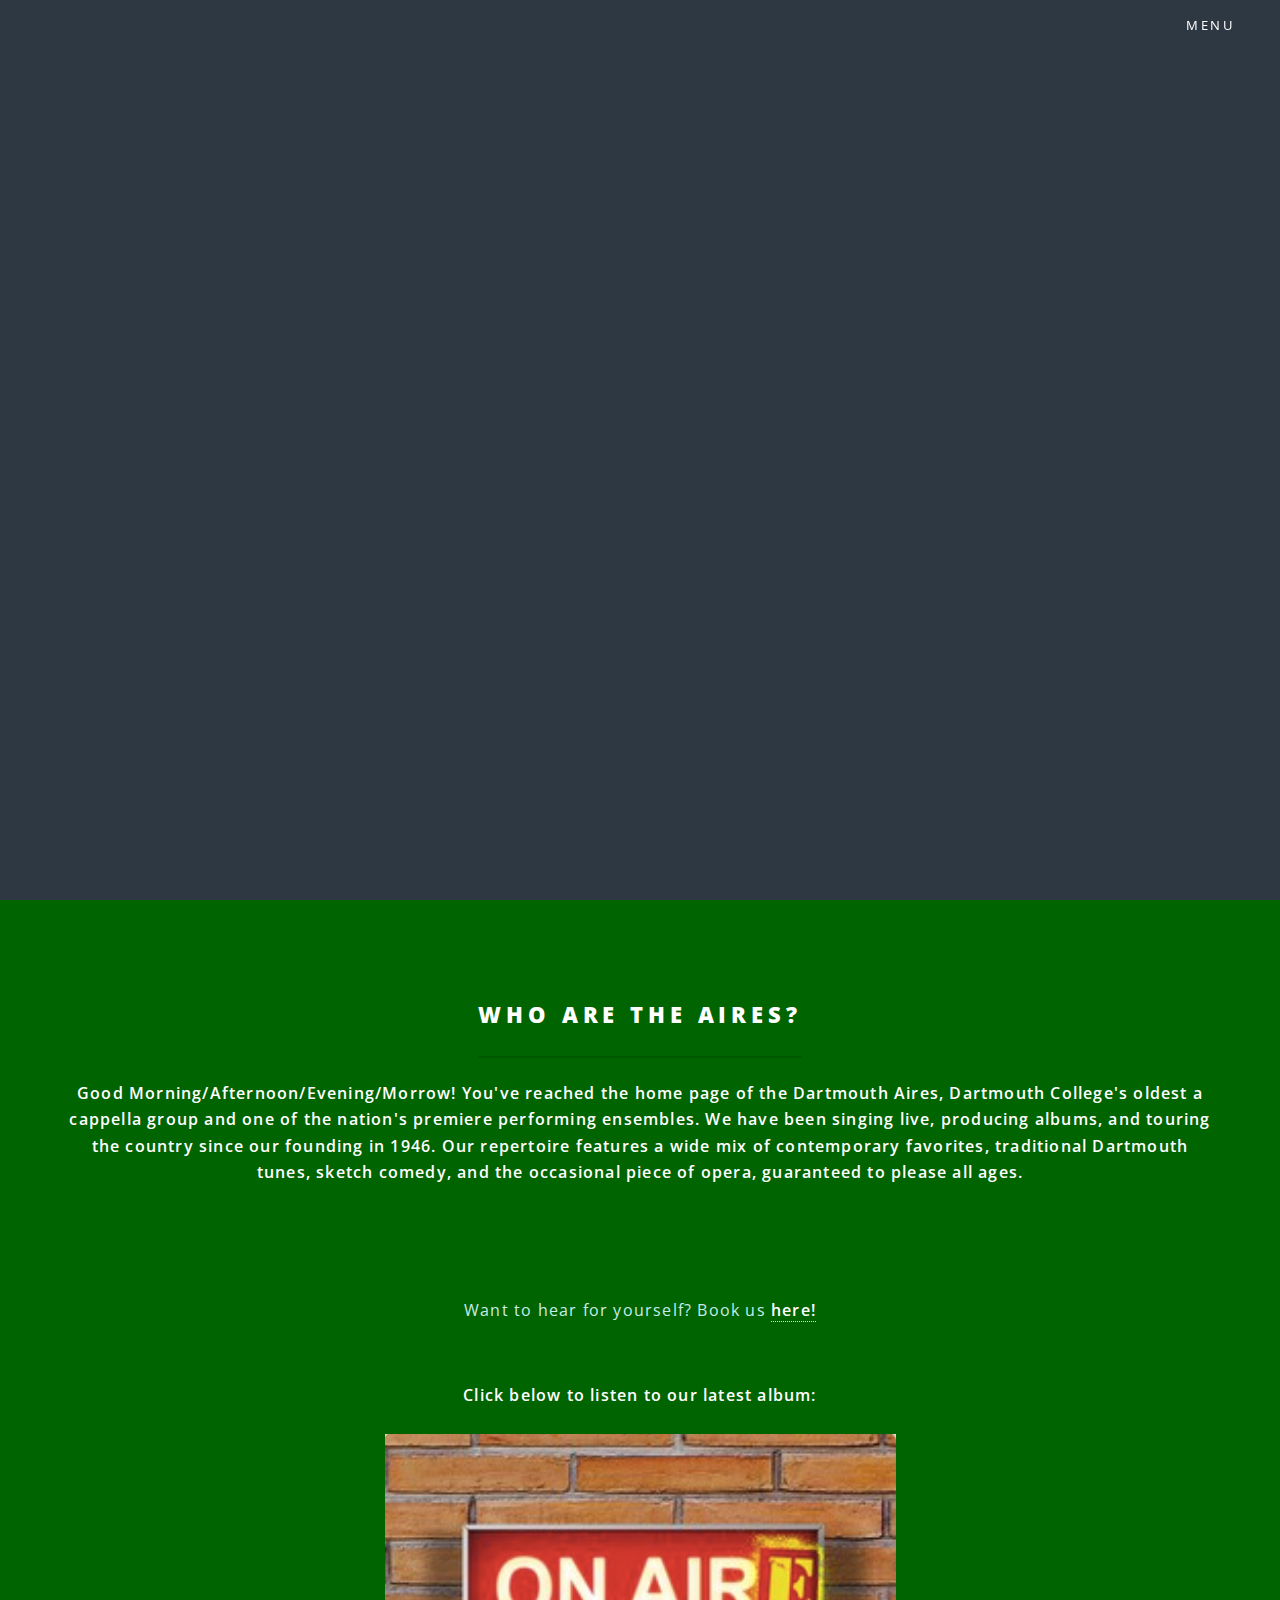
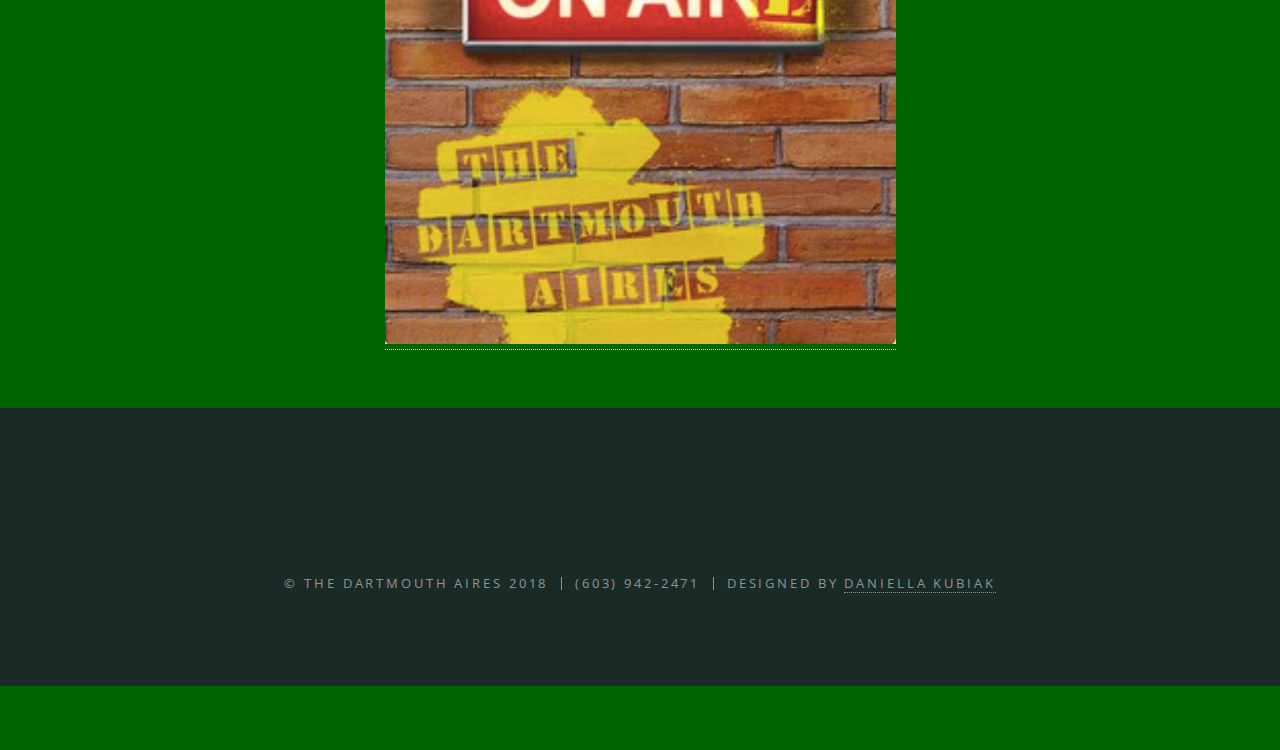
==== commit 50457412: "Update index.html" ====
--- a/index.html
+++ b/index.html
@@ -62,8 +62,7 @@
 								<br><br><br>
                                 <p><center>Want to hear for yourself? Book us <a href="mailto:aires@dartmouth.edu" target="_top"><strong>here!</strong></a></center></p>
                                 <br>	
-							</header>			
-							<header>
+					
 							<strong>Click below to listen to our latest album:</strong>
 							<br><br>
 							<p><a href="https://open.spotify.com/album/2c3RatEKHU9sF0kv0ynQO2"><img src="images/onaire.jpg" alt=""></a></p>
--- a/assets/css/main.css
+++ b/assets/css/main.css
@@ -29,6 +29,14 @@
 footer, header, hgroup, menu, nav, section {
 	display: block;}
 
+album_cover {
+    padding: 2;
+    display: block;
+    margin: 0 auto;
+    max-height: 80%;
+    max-width: 80%;
+}
+
 body {
 	line-height: 1;
 }
@@ -59,7 +67,6 @@
 	background-color: transparent;
 	color: inherit;
 }
-
 input::-moz-focus-inner {
 	border: 0;
 	padding: 0;
@@ -3622,9 +3629,9 @@
 			-ms-transition: -ms-transform 0.75s ease, opacity 0.75s ease;
 			transition: transform 0.75s ease, opacity 0.75s ease;
 			-moz-transition-delay: 3.5s;
-			-webkit-transition-delay: 3.5s;
-			-ms-transition-delay: 3.5s;
-			transition-delay: 3.5s;
+			-webkit-transition-delay: .5s;
+			-ms-transition-delay: .5s;
+			transition-delay: .5s;
 			-moz-transform: translateY(0);
 			-webkit-transform: translateY(0);
 			-ms-transform: translateY(0);
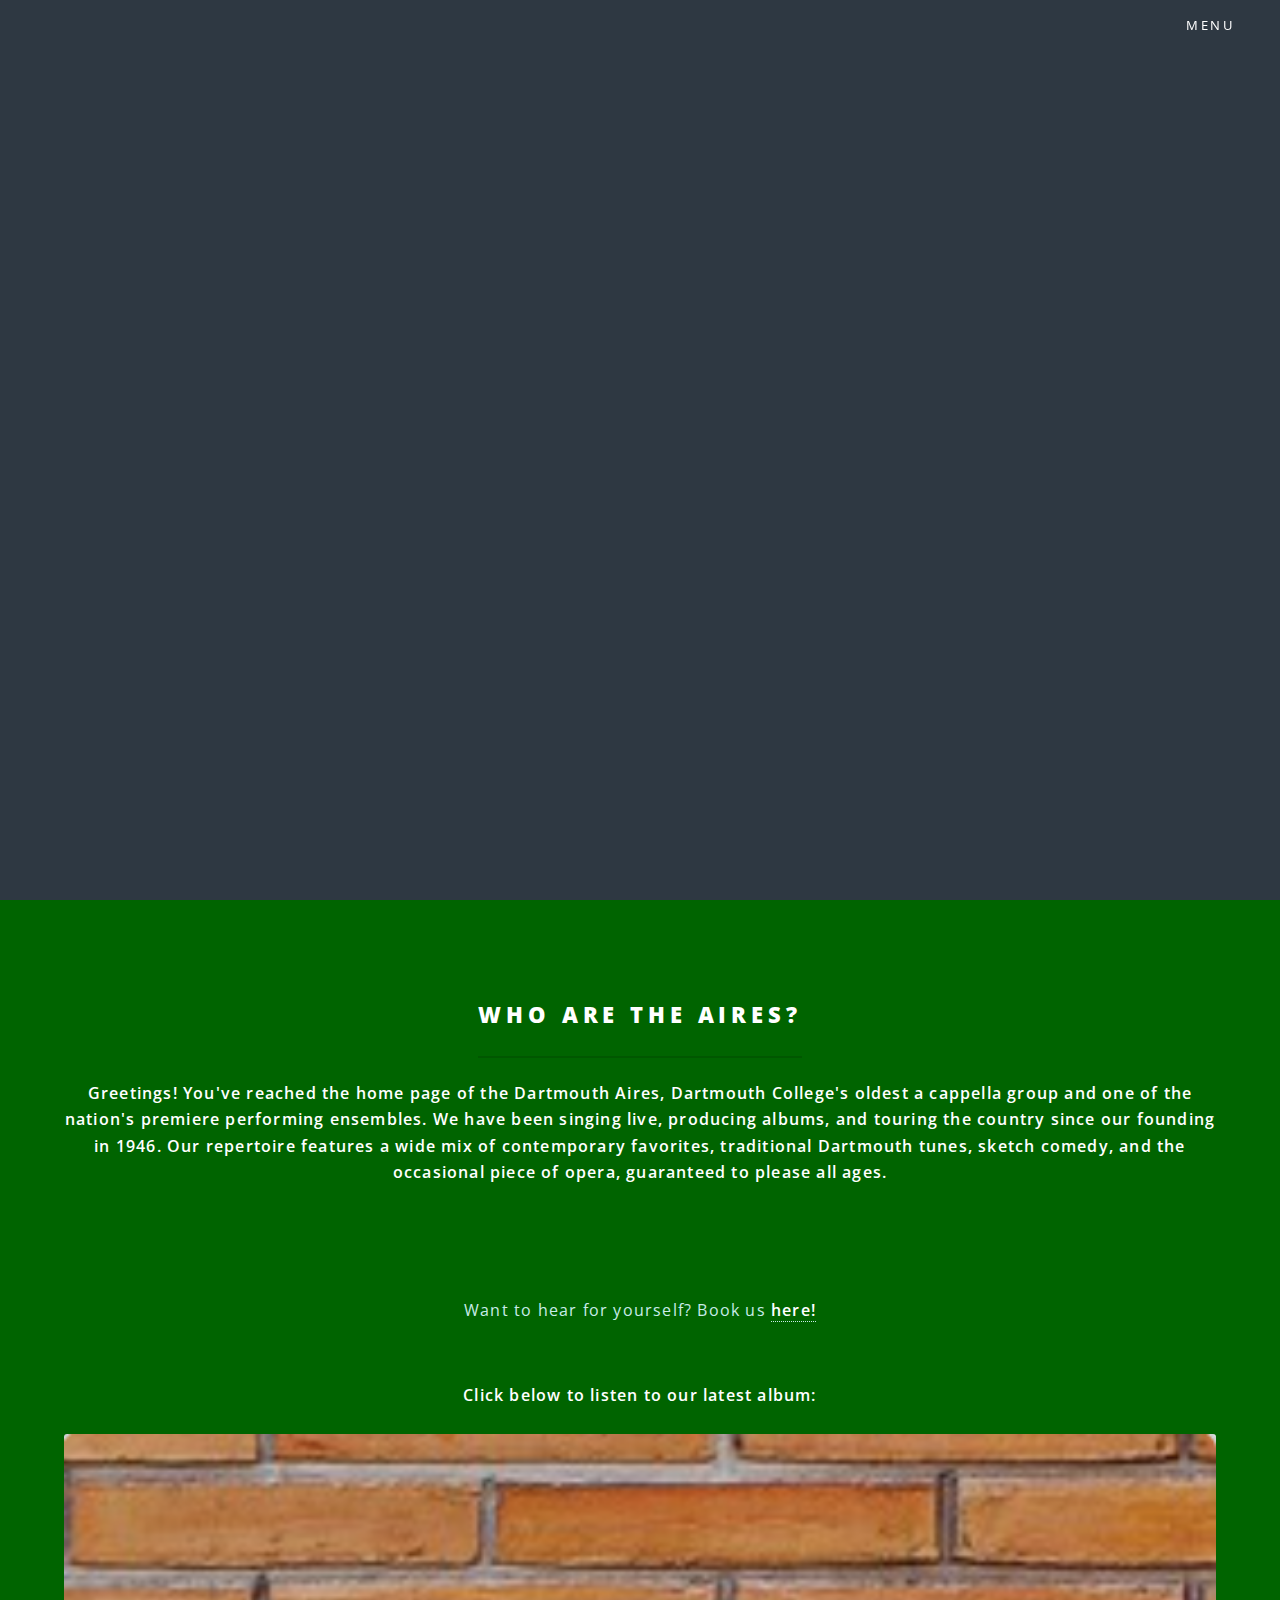
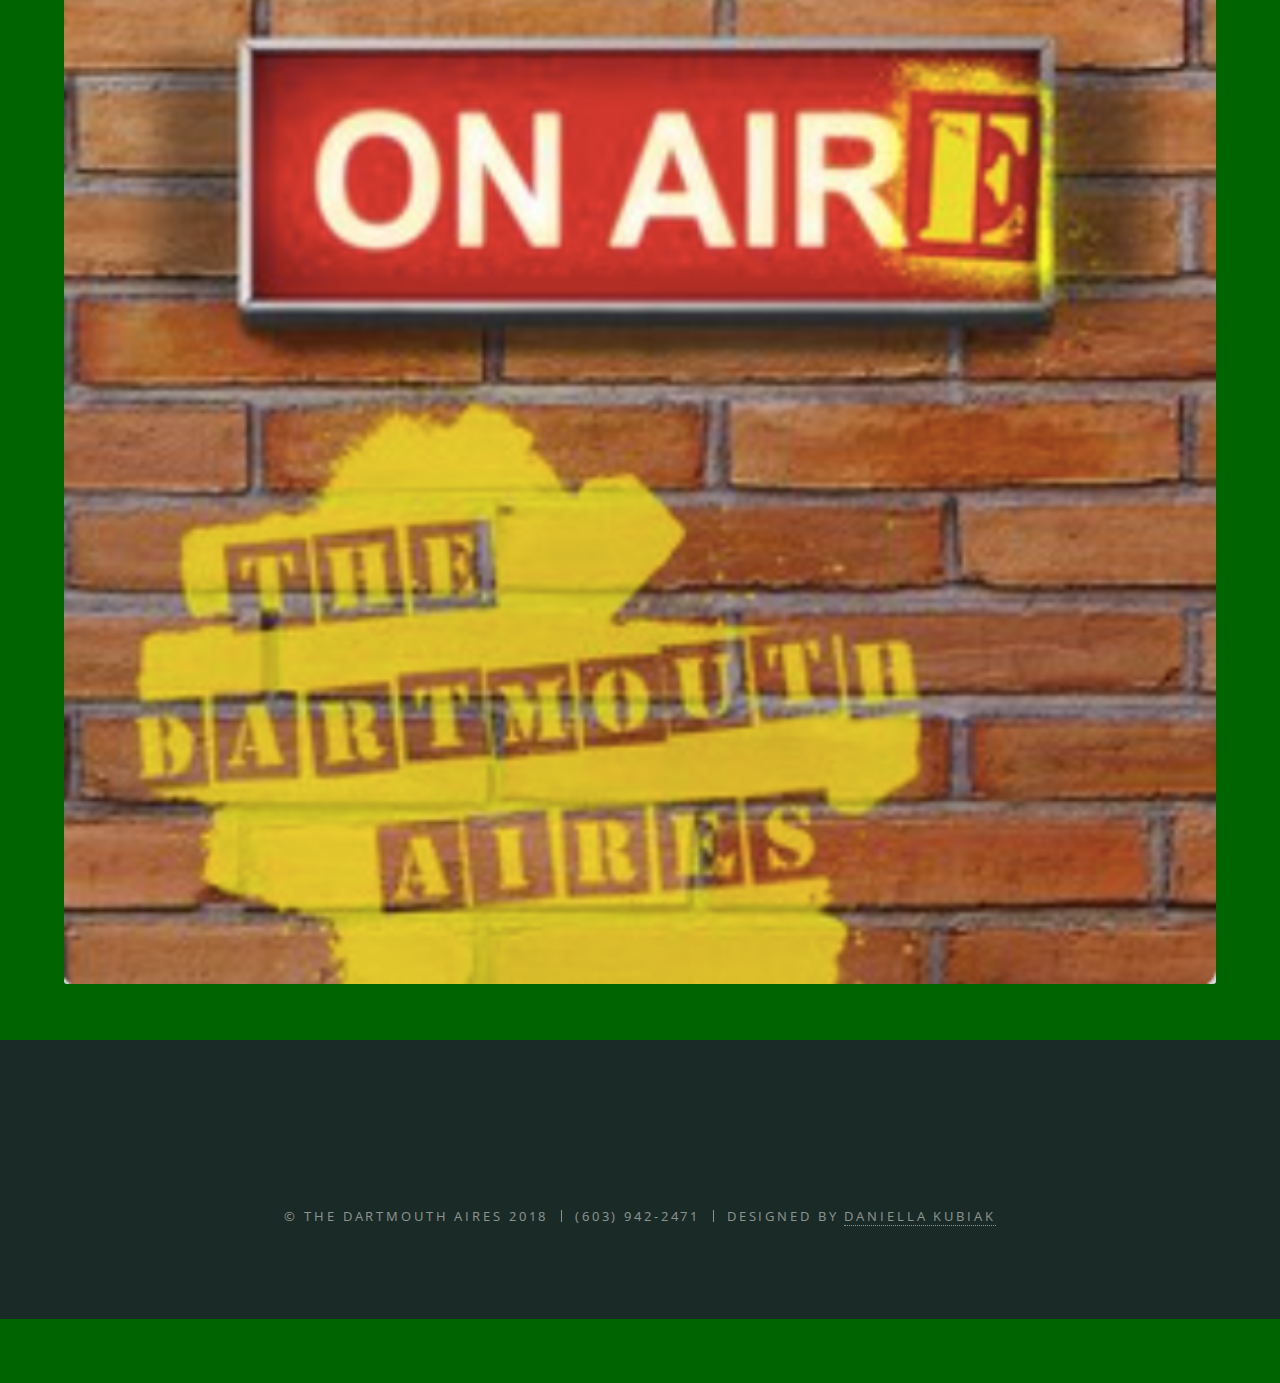
==== commit ac380fea: "Update index.html" ====
--- a/index.html
+++ b/index.html
@@ -58,14 +58,14 @@
 							<header class="major">
                                 <h2><center>Who are The Aires?</center></h2>
                                 <br>
-                                <strong><center>Good Morning/Afternoon/Evening/Morrow! You've reached the home page of the Dartmouth Aires, Dartmouth College's oldest a cappella group and one of the nation's premiere performing ensembles.  We have been singing live, producing albums, and touring the country since our founding in 1946.  Our repertoire features a wide mix of contemporary favorites, traditional Dartmouth tunes, sketch comedy, and the occasional piece of opera, guaranteed to please all ages.</center></strong>
+                                <strong><center>Greetings! You've reached the home page of the Dartmouth Aires, Dartmouth College's oldest a cappella group and one of the nation's premiere performing ensembles.  We have been singing live, producing albums, and touring the country since our founding in 1946.  Our repertoire features a wide mix of contemporary favorites, traditional Dartmouth tunes, sketch comedy, and the occasional piece of opera, guaranteed to please all ages.</center></strong>
 								<br><br><br>
                                 <p><center>Want to hear for yourself? Book us <a href="mailto:aires@dartmouth.edu" target="_top"><strong>here!</strong></a></center></p>
                                 <br>	
 					
 							<strong>Click below to listen to our latest album:</strong>
 							<br><br>
-							<p><a href="https://open.spotify.com/album/2c3RatEKHU9sF0kv0ynQO2"><img src="images/onaire.jpg" alt=""></a></p>
+							<p><a href="https://open.spotify.com/album/2c3RatEKHU9sF0kv0ynQO2"><img src="images/onaire.jpg" class="image fit" alt=""></a></p>
 							</header>
 							<!-- <ul class="icons major">
 								<li><span class="icon fa-diamond major style1"><span class="label">Lorem</span></span></li>
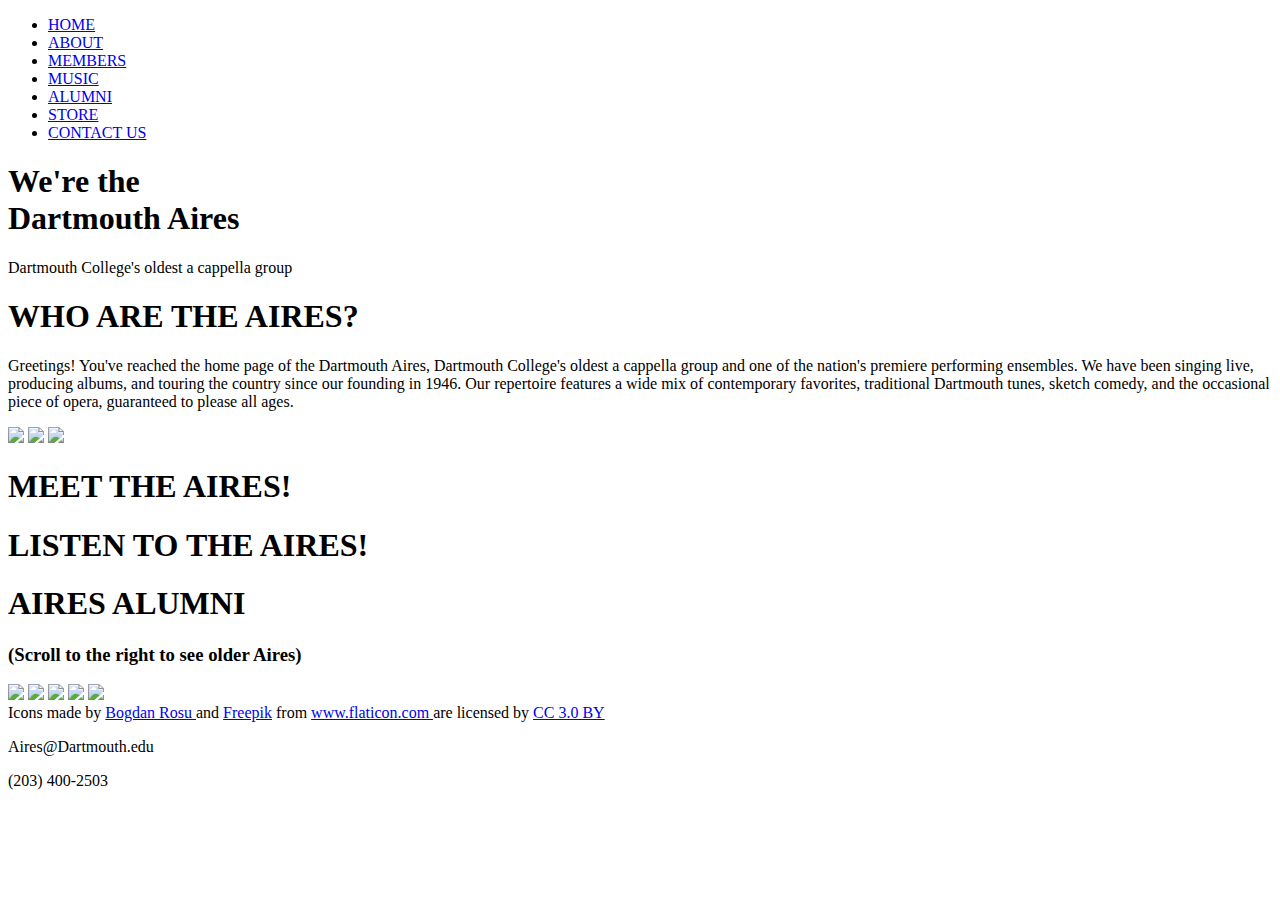
==== commit db2618e5: "remove copyright" ====
--- a/index.html
+++ b/index.html
@@ -2,102 +2,100 @@
 
 <html>
 	<head>
-		<title>The Dartmouth Aires</title>
-		<meta charset="utf-8" />
+        <title>The Dartmouth Aires</title>
+        <meta charset="utf-8" />
 		<meta name="viewport" content="width=device-width, initial-scale=1, user-scalable=no" />
-		<link rel="stylesheet" href="assets/css/main.css" />
-		<noscript><link rel="stylesheet" href="assets/css/noscript.css" /></noscript>
-	</head>
-	<body class="landing is-preload">
+        <link rel="stylesheet" href="style.css" />
+        <script src="jquery-3.4.1.min.js"></script>
+        <link href="https://fonts.googleapis.com/css?family=Raleway|Rubik&display=swap" rel="stylesheet">
+    </head>
+    
+	<body>
+        <nav>
+            <ul>
+              <li><a href="#Home">HOME</a></li>
+              <li><a href="#About">ABOUT</a></li>
+              <li><a href="#Members">MEMBERS</a></li>
+              <li><a href="#Music">MUSIC</a></li>
+              <li><a href="#Alumni">ALUMNI</a></li>
+              <li><a href="https://mkt.com/the-dartmouth-aires?square_lead=button">STORE</a></li>
+              <li><a href="#Contact">CONTACT US</a></li>
+            </ul>
+          </nav>
 
-		<!-- Page Wrapper -->
-			<div id="page-wrapper">
+        <main>
+            <section class="Banner-image" id="Home">
+                <div class="Banner-text">
+                    <h1>We're the </br> Dartmouth Aires</h1>
+                    <p>Dartmouth College's oldest a cappella group</p>
+                </div>
+            </section>
+            <section class="About" id="About">
+                <h1>WHO ARE THE AIRES?</h1>
+                <p>
+                    Greetings! You've reached the home page of the Dartmouth Aires, 
+                    Dartmouth College's oldest a cappella group and one of the nation's premiere performing ensembles.  
+                    We have been singing live, producing albums, and touring the country since our founding in 1946.  
+                    Our repertoire features a wide mix of contemporary favorites, traditional Dartmouth tunes, 
+                    sketch comedy, and the occasional piece of opera, guaranteed to please all ages.
+                </p>
+                <div class="About-images">
+                    <img class="About-image" src="images/alumnoot.jpg">
+                    <img class="About-image" src="images/turboMom.jpg">   
+                    <img class="About-image" src="images/pyramidSquared.jpg">     
+                </div>
+                <!-- <div class="About book">
+                    <p>Book us now!</p>
+                </div> -->  
+            </section>
+            <section class="Members" id="Members">
+                <h1>MEET THE AIRES!</h1>
+                <div class="Members-grid" id="Members-grid"> 
+                    <!-- members loaded in by loadMembers.js -->
+                </div>
+            </section>
+            <section class="Music" id="Music">
+                <h1>LISTEN TO THE AIRES!</h1>
+                    <!-- albums loaded in by loadAlbums.js -->
+            </section>
+            <section class="Alumni" id="Alumni">
+                <h1>AIRES ALUMNI</h1>
+                <h3>(Scroll to the right to see older Aires)</h3>
+                <div class="Alumni-classes" id="Alumni-classes">
+                   <!-- alumni loaded in by loadAlumni.js -->
+                </div>
+            </section>
+        </main>
+           
+        <footer class="Footer" id="Contact">
+            <div class="Footer-content">
+                <div class="Footer-icons">
+                    <a href="http://www.facebook.com/dartmouthairessingoff"><img class="Icon" src="icons/facebook.svg"></a>
+                    <a href="https://www.youtube.com/channel/UCN1625OYg5U0eCD2vcdDyvg"><img class="Icon" src="icons/youtube.svg"></a>
+                    <a href="http://www.instagram.com/dartmouthaires"><img class="Icon" src="icons/instagram.svg"></a>
+                    <a href="http://www.twitter.com/dartmouthaires"><img class="Icon" src="icons/twitter.svg"></a>
+                    <a href="mailto:aires@dartmouth.edu"><img class="Icon" src="icons/email.svg"></a>
+                </div>
+                <div class="Icon-disclaimer">
+                    Icons made by <a href="https://www.flaticon.com/authors/bogdan-rosu" title="Bogdan Rosu">Bogdan Rosu </a>
+                    and <a href="https://www.flaticon.com/authors/freepik" title="Freepik">Freepik</a>
+                    from <a href="https://www.flaticon.com/" title="Flaticon">www.flaticon.com </a> 
+                    are licensed by 
+                    <a href="http://creativecommons.org/licenses/by/3.0/" title="Creative Commons BY 3.0" target="_blank">CC 3.0 BY</a
+                ></div>
+                <div class="Footer-copyright">
+                    <p>Aires@Dartmouth.edu</p>
+                    <p>(203) 400-2503</p>
+                </div>
+            </div>   
+        </footer>
+        
 
-				<!-- Header -->
-					<header id="header" class="alt">
-						<h1><a href="index.html">The Dartmouth Aires</a></h1>
-						<nav id="nav">
-							<ul>
-								<li class="special">
-									<a href="#menu" class="menuToggle"><span>Menu</span></a>
-									<div id="menu">
-										<ul>
-											<li><a href="index.html">Home</a></li>
-											<li><a href="airesmembers.html">Members</a></li>
-											<li><a href="airesmedia.html">Media</a></li>
-											<li><a href="https://mkt.com/the-dartmouth-aires?square_lead=button">Store</a></li>
-											<li><a href="airesalumni.html">Alumni</a></li>
-											<li><a href="https://www.dartmouthairesportal.com/alumni-portal/">Alumni Portal</a></li>
-											<li><a href="https://www.dartmouthairesportal.com/undergrad-portal/">Undergrad Portal</a></li>
-											
-											
-										</ul>
-									</div>
-								</li>
-							</ul>
-						</nav>
-					</header>
-
-				<!-- Banner -->
-					<section id="banner">
-						<div class="inner">
-							<h2>The Dartmouth Aires</h2>
-							<p>Dartmouth College's oldest a cappella group<br />		
-							<!-- OPTION FOR AN ENTER BUTTON
-							
-								<ul class="actions special">
-								<li><a href="#" class="button primary">Enter</a></li>
-							</ul> -->
-						</div>
-						<a href="#one" class="more scrolly">Learn More</a>
-					</section>
-				
-				<!-- One -->
-					<section id="one" class="wrapper style1 special">
-						<div class="inner">
-							<header class="major">
-                                <h2><center>Who are The Aires?</center></h2>
-                                <br>
-                                <strong><center>Greetings! You've reached the home page of the Dartmouth Aires, Dartmouth College's oldest a cappella group and one of the nation's premiere performing ensembles.  We have been singing live, producing albums, and touring the country since our founding in 1946.  Our repertoire features a wide mix of contemporary favorites, traditional Dartmouth tunes, sketch comedy, and the occasional piece of opera, guaranteed to please all ages.</center></strong>
-								<br><br><br>
-                                <p><center>Want to hear for yourself? Book us <a href="mailto:aires@dartmouth.edu" target="_top"><strong>here!</strong></a></center></p>
-                                <br>	
-					
-							<strong>Click below to listen to our latest album:</strong>
-							<br><br>
-							<p><a href="https://open.spotify.com/album/2c3RatEKHU9sF0kv0ynQO2"><img src="images/onaire.jpg" class="image fit" alt=""></a></p>
-							</header>
-							<!-- <ul class="icons major">
-								<li><span class="icon fa-diamond major style1"><span class="label">Lorem</span></span></li>
-								<li><span class="icon fa-heart-o major style2"><span class="label">Ipsum</span></span></li>
-								<li><span class="icon fa-code major style3"><span class="label">Dolor</span></span></li>
-							</ul>-->
-						</div>
-				<!-- Footer -->
-					<footer id="footer">
-						<ul class="icons">
-							<li><a href="https://www.youtube.com/channel/UCN1625OYg5U0eCD2vcdDyvg" class="icon fa-youtube"><span class="label">Youtube</span></a></li>
-							<li><a href="http://www.instagram.com/dartmouthaires" class="icon fa-instagram"><span class="label">Instagram</span></a></li>
-							<li><a href="http://www.twitter.com/dartmouthaires" class="icon fa-twitter"><span class="label">Twitter</span></a></li>
-							<li><a href="http://www.facebook.com/dartmouthairessingoff" class="icon fa-facebook"><span class="label">Facebook</span></a></li>
-							<li><a href="mailto:aires@dartmouth.edu" class="icon fa-envelope-o"><span class="label">Email</span></a></li>
-						</ul>
-						<ul class="copyright">
-							<li>&copy; The Dartmouth Aires 2018</li><li>(603) 942-2471</li><li>Designed by  <a href="mailto:daniella.kubiak.20@dartmouth.edu" target="_top">Daniella Kubiak</a></li>
-						</ul>
-					</footer>
-
-
-			</div>
-
-		<!-- Scripts -->
-			<script src="assets/js/jquery.min.js"></script>
-			<script src="assets/js/jquery.scrollex.min.js"></script>
-			<script src="assets/js/jquery.scrolly.min.js"></script>
-			<script src="assets/js/browser.min.js"></script>
-			<script src="assets/js/breakpoints.min.js"></script>
-			<script src="assets/js/util.js"></script>
-			<script src="assets/js/main.js"></script>
-
-	</body>
+        <script type="text/javascript" src="http://ajax.googleapis.com/ajax/libs/jquery/1.6.2/jquery.min.js"></script>
+        <script src="main.js"></script>
+        <script src="loadMembers.js"></script>
+        <script src="loadAlbums.js"></script>
+        <script src="loadAlumni.js"></script>
+        <script src="stickySidebar.js"></script>
+    </body>
 </html>
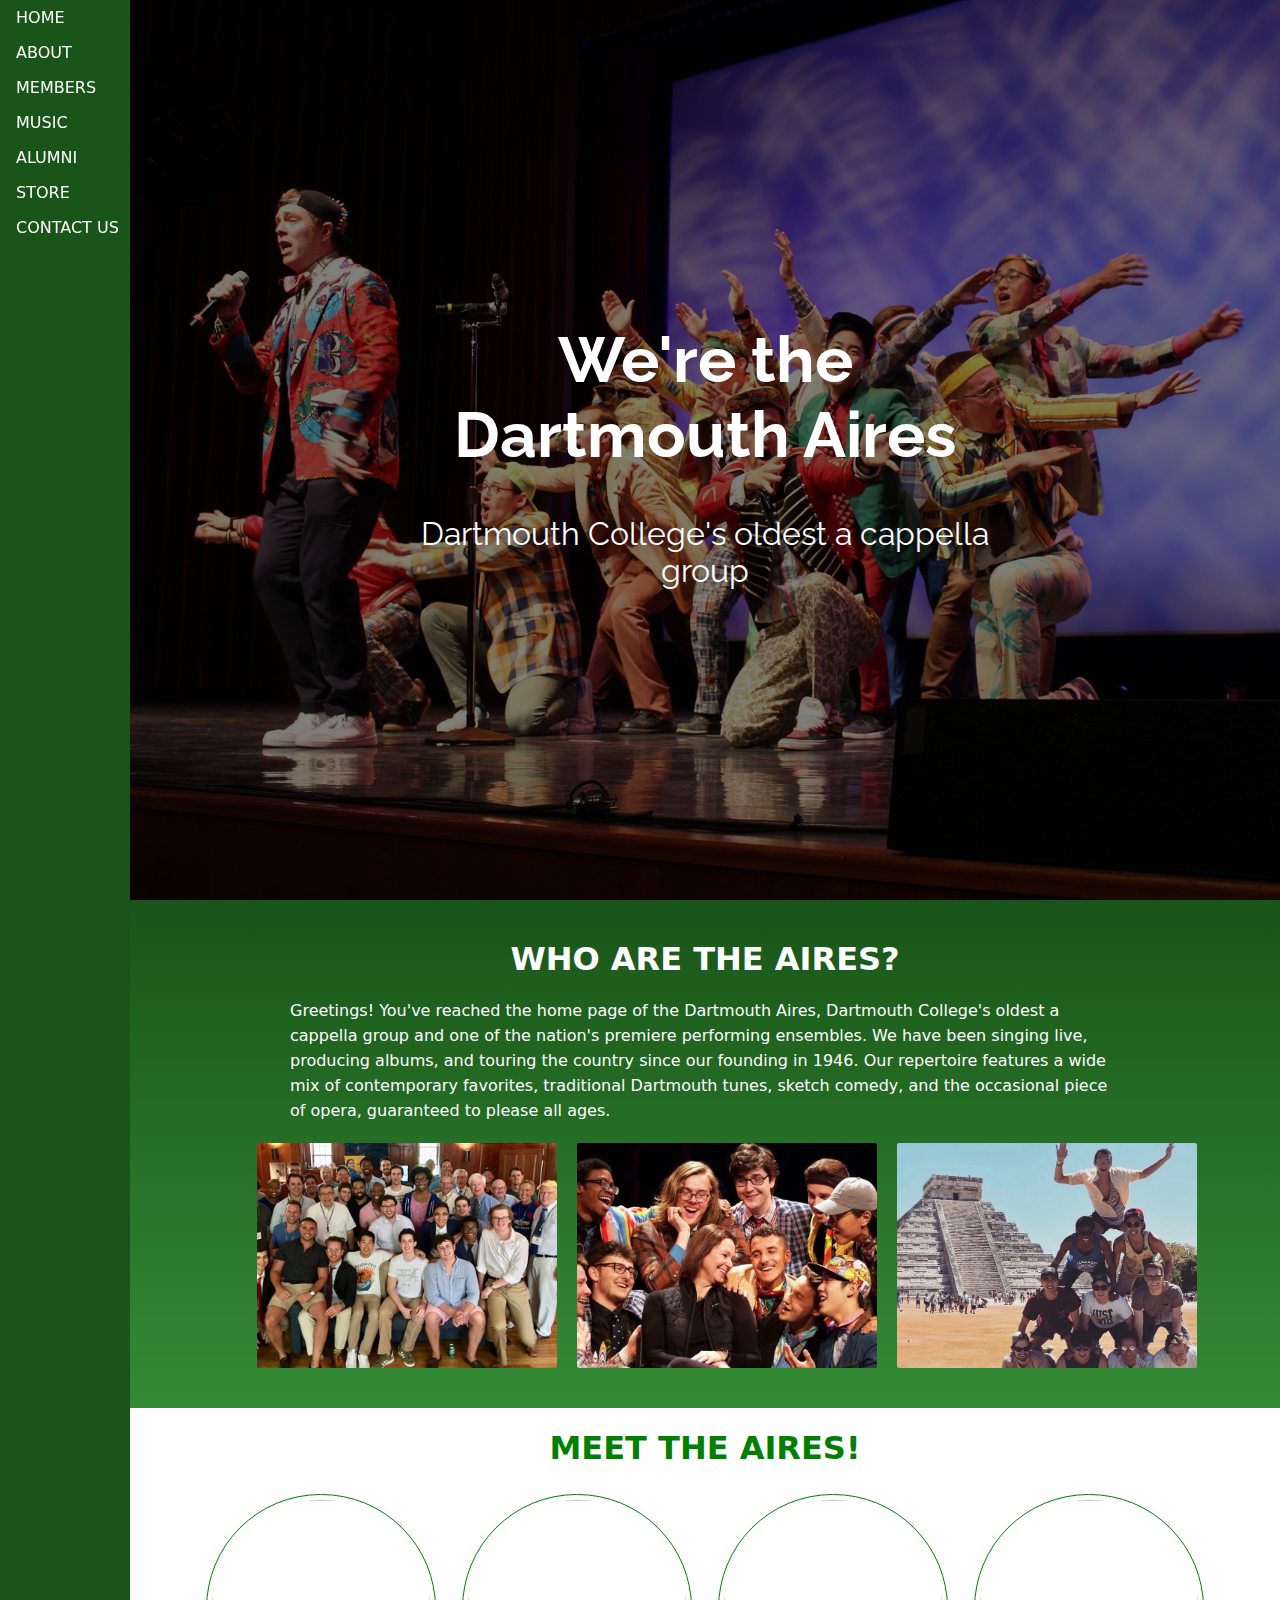
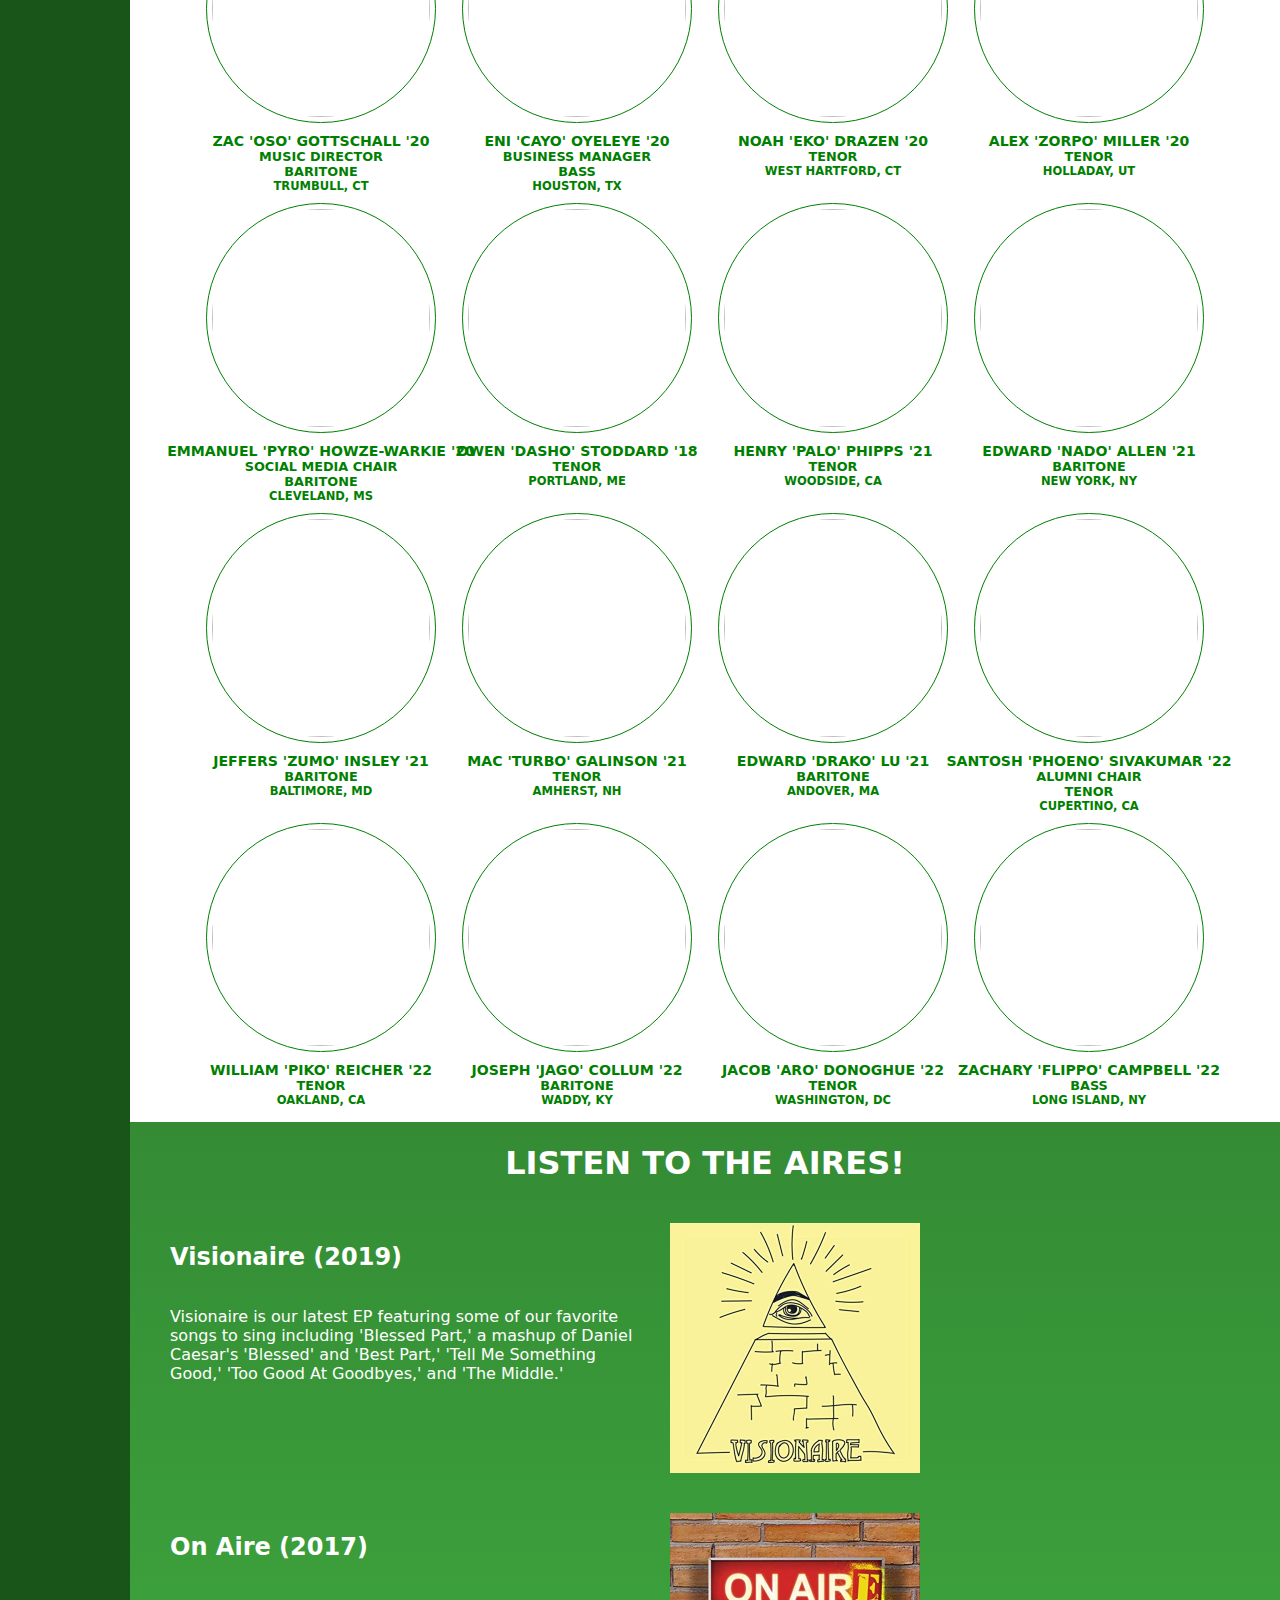
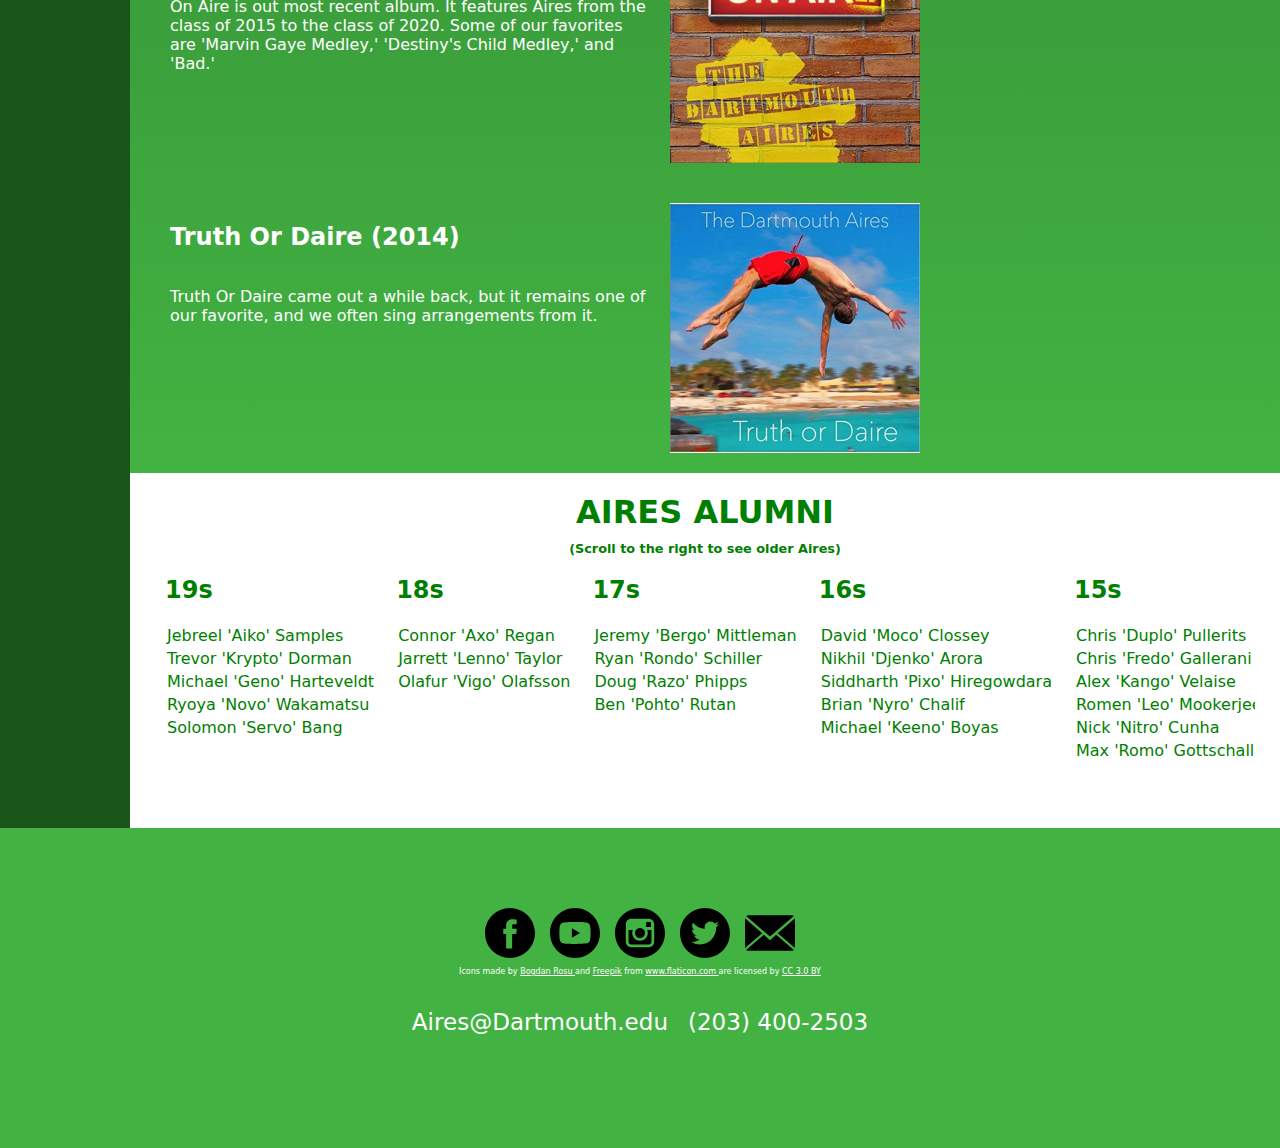
==== commit 7c9af85d: "reorgaize file structure" ====
--- a/index.html
+++ b/index.html
@@ -6,7 +6,7 @@
         <meta charset="utf-8" />
 		<meta name="viewport" content="width=device-width, initial-scale=1, user-scalable=no" />
         <link rel="stylesheet" href="style.css" />
-        <script src="jquery-3.4.1.min.js"></script>
+        <script src="/js/jquery-3.4.1.min.js"></script>
         <link href="https://fonts.googleapis.com/css?family=Raleway|Rubik&display=swap" rel="stylesheet">
     </head>
     
@@ -40,9 +40,9 @@
                     sketch comedy, and the occasional piece of opera, guaranteed to please all ages.
                 </p>
                 <div class="About-images">
-                    <img class="About-image" src="images/alumnoot.jpg">
-                    <img class="About-image" src="images/turboMom.jpg">   
-                    <img class="About-image" src="images/pyramidSquared.jpg">     
+                    <img class="About-image" src="images/aboutPhotos/alumnoot.jpg">
+                    <img class="About-image" src="images/aboutPhotos/turboMom.jpg">   
+                    <img class="About-image" src="images/aboutPhotos/pyramidSquared.jpg">     
                 </div>
                 <!-- <div class="About book">
                     <p>Book us now!</p>
@@ -70,11 +70,11 @@
         <footer class="Footer" id="Contact">
             <div class="Footer-content">
                 <div class="Footer-icons">
-                    <a href="http://www.facebook.com/dartmouthairessingoff"><img class="Icon" src="icons/facebook.svg"></a>
-                    <a href="https://www.youtube.com/channel/UCN1625OYg5U0eCD2vcdDyvg"><img class="Icon" src="icons/youtube.svg"></a>
-                    <a href="http://www.instagram.com/dartmouthaires"><img class="Icon" src="icons/instagram.svg"></a>
-                    <a href="http://www.twitter.com/dartmouthaires"><img class="Icon" src="icons/twitter.svg"></a>
-                    <a href="mailto:aires@dartmouth.edu"><img class="Icon" src="icons/email.svg"></a>
+                    <a href="http://www.facebook.com/dartmouthairessingoff"><img class="Icon" src="/images/icons/facebook.svg"></a>
+                    <a href="https://www.youtube.com/channel/UCN1625OYg5U0eCD2vcdDyvg"><img class="Icon" src="/images/icons/youtube.svg"></a>
+                    <a href="http://www.instagram.com/dartmouthaires"><img class="Icon" src="/images/icons/instagram.svg"></a>
+                    <a href="http://www.twitter.com/dartmouthaires"><img class="Icon" src="/images/icons/twitter.svg"></a>
+                    <a href="mailto:aires@dartmouth.edu"><img class="Icon" src="/images/icons/email.svg"></a>
                 </div>
                 <div class="Icon-disclaimer">
                     Icons made by <a href="https://www.flaticon.com/authors/bogdan-rosu" title="Bogdan Rosu">Bogdan Rosu </a>
@@ -89,13 +89,9 @@
                 </div>
             </div>   
         </footer>
-        
-
-        <script type="text/javascript" src="http://ajax.googleapis.com/ajax/libs/jquery/1.6.2/jquery.min.js"></script>
-        <script src="main.js"></script>
-        <script src="loadMembers.js"></script>
-        <script src="loadAlbums.js"></script>
-        <script src="loadAlumni.js"></script>
-        <script src="stickySidebar.js"></script>
+        <script src="/js/loadMembers.js"></script>
+        <script src="/js/loadAlbums.js"></script>
+        <script src="/js/loadAlumni.js"></script>
+        <script src="/js/stickySidebar.js"></script>
     </body>
 </html>
--- a/style.css
+++ b/style.css
@@ -0,0 +1,272 @@
+html {
+    scroll-behavior: smooth;
+}
+
+body {
+font-family: 'Rubik', sans-serif;
+margin: 0;
+display: grid;
+grid-template-columns: min-content 1fr;
+font-family: system-ui, sans-serif;
+
+/* this breaks position sticky in Firefox */
+/* overflow-x: hidden; */
+}
+
+.Footer {
+    grid-column: 1 / 3;
+    background: #42b342;
+    padding: 5rem 1rem;
+}
+
+.Footer-content {
+    display: flex;
+    flex-direction: column;
+    align-items: center;
+}
+
+.Footer-copyright {
+    display: flex;
+}
+
+.Footer-copyright p {
+    color: white;
+    padding: 10px;
+    font-size: 1.8vw;
+}
+
+.Footer-icons a {
+    color: white;
+    font-size: 3vw;
+    padding: 5px;
+}
+
+.Banner-image {
+  background-image: linear-gradient(rgba(0, 0, 0, 0.5), rgba(0, 0, 0, 0.5)), url("/images/banner/axoLookingCool.jpg");
+  height: 100vh;
+  background-position: center;
+  background-repeat: no-repeat;
+  background-size: cover;
+  position: relative;
+}
+
+.Banner-text {
+    font-family: 'Raleway', sans-serif;
+    font-size: 2em;
+    text-align: center;
+    position: absolute;
+    top: 50%;
+    left: 50%;
+    transform: translate(-50%, -50%);
+    color: white;
+}
+
+nav {
+    width: 130px;
+    white-space: nowrap;
+    background: #195519;
+  }
+  nav ul {
+    list-style: none;
+    margin: 0;
+    padding: 0;
+  }
+  /* Only stick if you can fit */
+  @media (min-height: 300px) {
+    nav ul {
+      position: sticky;
+      top: 0;
+    }
+  }
+  nav ul li a {
+    display: block;
+    padding: 0.5rem 1rem;
+    color: white;
+    text-decoration: none;
+  }
+  nav ul li a.current {
+    background: white;
+    color: #195519;
+  }
+
+.About {
+    display: flex;
+    background-image: linear-gradient(to bottom, #195519 ,#348b34);
+    flex-direction: column;
+    align-items: center;
+    padding: 30px;
+}
+
+.About-images {
+    display: flex;
+    justify-content: space-around;
+    width: 84%;
+}
+
+.About-image {
+    max-width: 300px;
+    max-height: 300px;
+    padding: 10px;
+    border-radius: 12px;
+}
+
+.About h1 {
+    margin: 10px;
+    color: white;
+}
+.About p {
+    margin: 10px;
+    padding: 0 120px 0 120px;
+    line-height: 25px;
+    color: white;
+}
+
+.About.book {
+    width: 200px;
+    height: 50px;
+    font-size: 30px;
+    border-radius: 15px;
+    background: pink;
+}
+
+.Members {
+    display: flex;
+    flex-direction: column;
+    align-items: center;
+    background: white;
+}
+
+.Members h1, .Members h2, .Members h3 {
+    color: green;
+}
+
+.Members-grid {
+    display: flex;
+    flex-wrap: wrap;
+    justify-content: center;
+    padding: 5px;
+}
+
+.Member {
+    display: flex;
+    flex-direction: column;
+    align-items: center;
+    width: 20vw;
+}
+
+.Member-info {
+    display: flex;
+    flex-direction: column;
+    align-items: center;
+    padding: 10px;
+    overflow: hidden;
+    white-space: nowrap;
+}
+
+.Member-info h1, .Member-info h2, .Member-info h3 {
+    margin: 0;
+    text-transform: uppercase;
+}
+.Member-info h1 {
+    font-size: 1.1vw;
+}
+.Member-info h2 {
+    font-size: 1vw;
+    text-align: center;
+}
+.Member-info h3 {
+    font-size: .9vw;
+}
+.Member-info p {
+    color: black;
+}
+.Member-photo {
+    width: 17vw;
+    height: 17vw;
+    object-fit: cover;
+    padding: 5px;
+    border-radius: 50%;
+    border: 1px solid green;
+}
+
+.Music {
+    background-image: linear-gradient(to bottom, #348b34 ,#42b342);
+    display: flex;
+    flex-direction: column;
+    align-items: center;
+}
+.Music h1, .Music h2, .Music p {
+    color: white;
+}
+
+.Music-album {
+    display: flex;
+    margin: 20px 40px;
+}
+
+.Music-album-cover {
+    max-width: 250px;
+    max-height: 250px;
+    margin: 0 20px;
+}
+
+.Music-album-description {
+    display: flex;
+    flex-direction: column;
+}
+
+.Alumni {
+    background:white;
+    display: flex;
+    flex-direction: column;
+    align-items: center;
+}
+
+.Alumni h1 {
+    color: green;
+    margin: 20px 0 10px 0;
+}
+.Alumni h3 {
+    color: green;
+    font-size: .8em;
+    margin: 0 0 10px 0;
+}
+
+.Alumni-classes {
+    max-width: calc(100vw - 180px);
+    overflow-x: scroll;
+    overflow-y: hidden;
+    white-space: nowrap;
+    display: flex;
+}
+
+.Alumni-classes ul {
+    list-style-type: none;
+    padding: 10px;
+}
+
+.Alumni-class {
+    display: inline-block;
+    margin: 0 0 10px 0;
+}
+
+.Alumni-class h2 {
+    color: green;
+    margin: 0;
+    padding-bottom: 20px;
+}
+
+.Alumni-class li {
+    color: green;
+    padding: 2px;
+}
+
+.Icon {
+    width: 50px;
+    height: 50px;
+}
+
+.Icon-disclaimer, .Icon-disclaimer a {
+    color: white;
+    font-size: 8px;
+}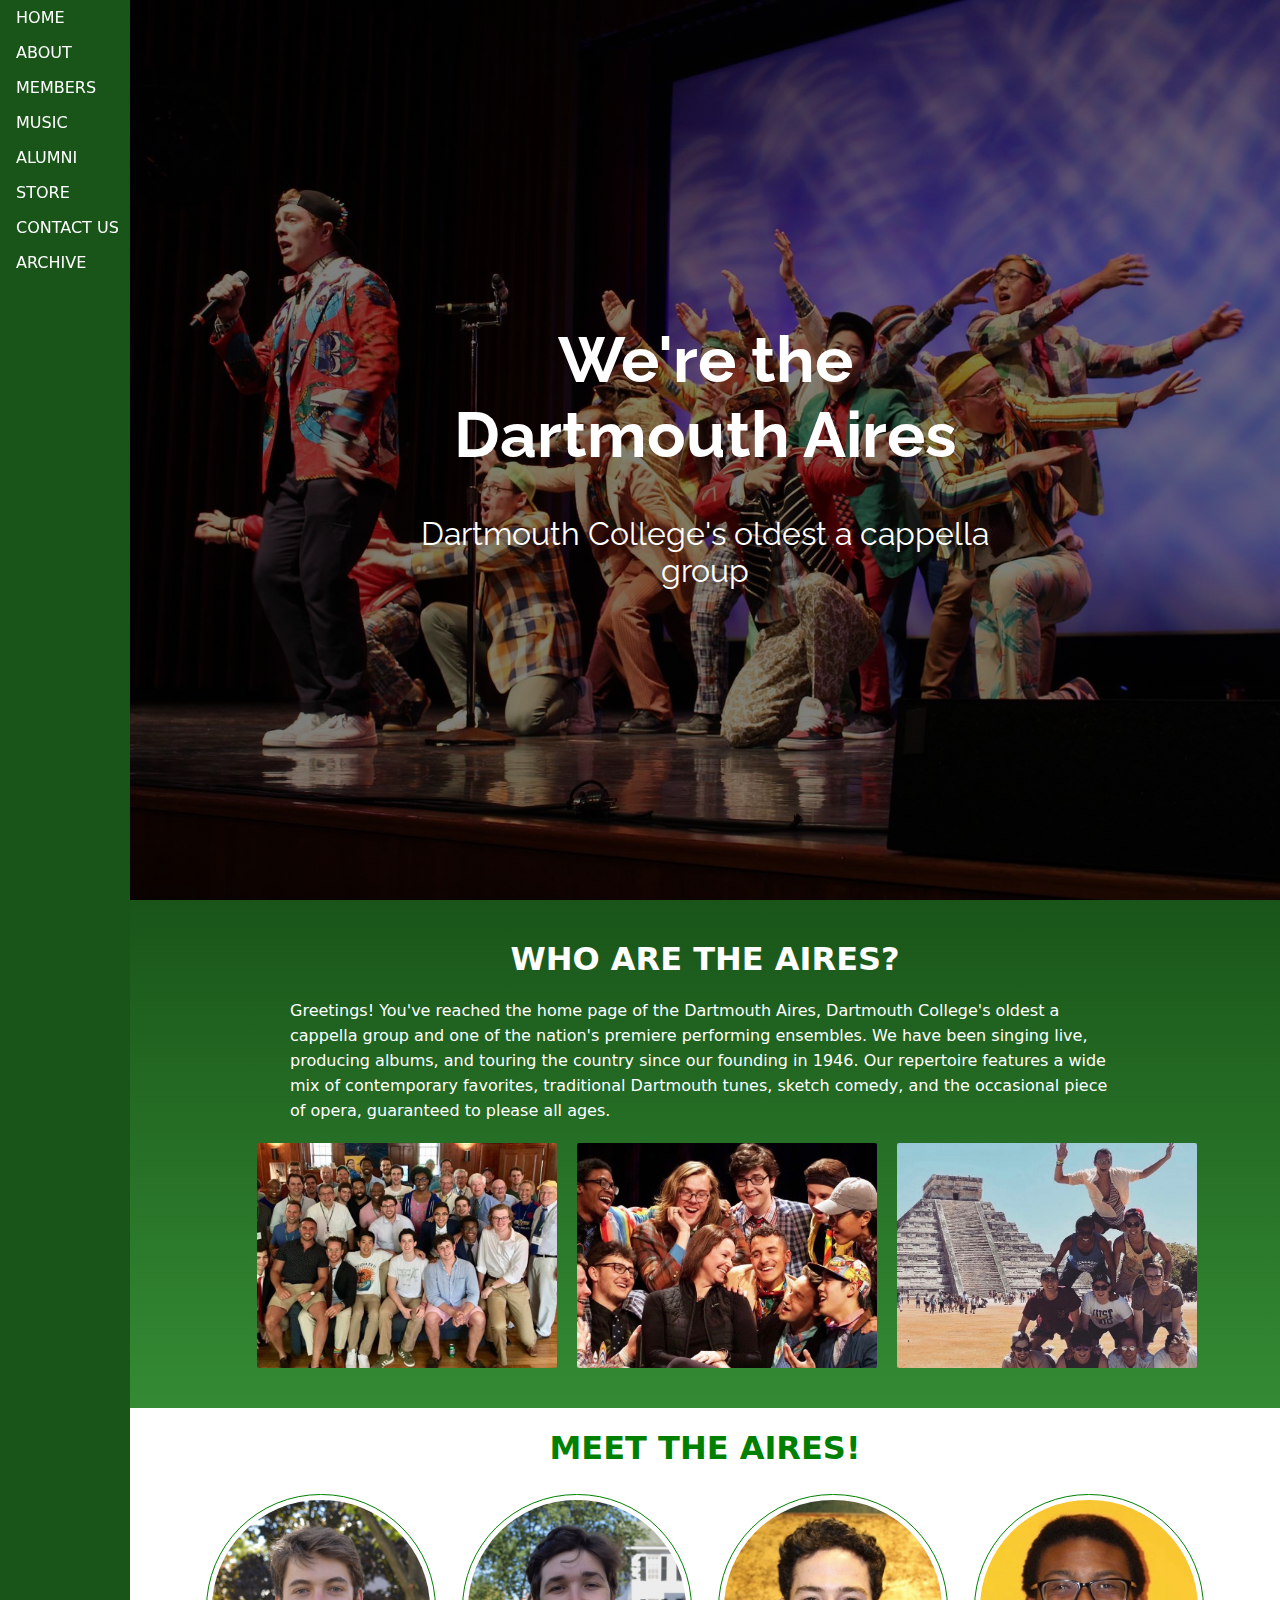
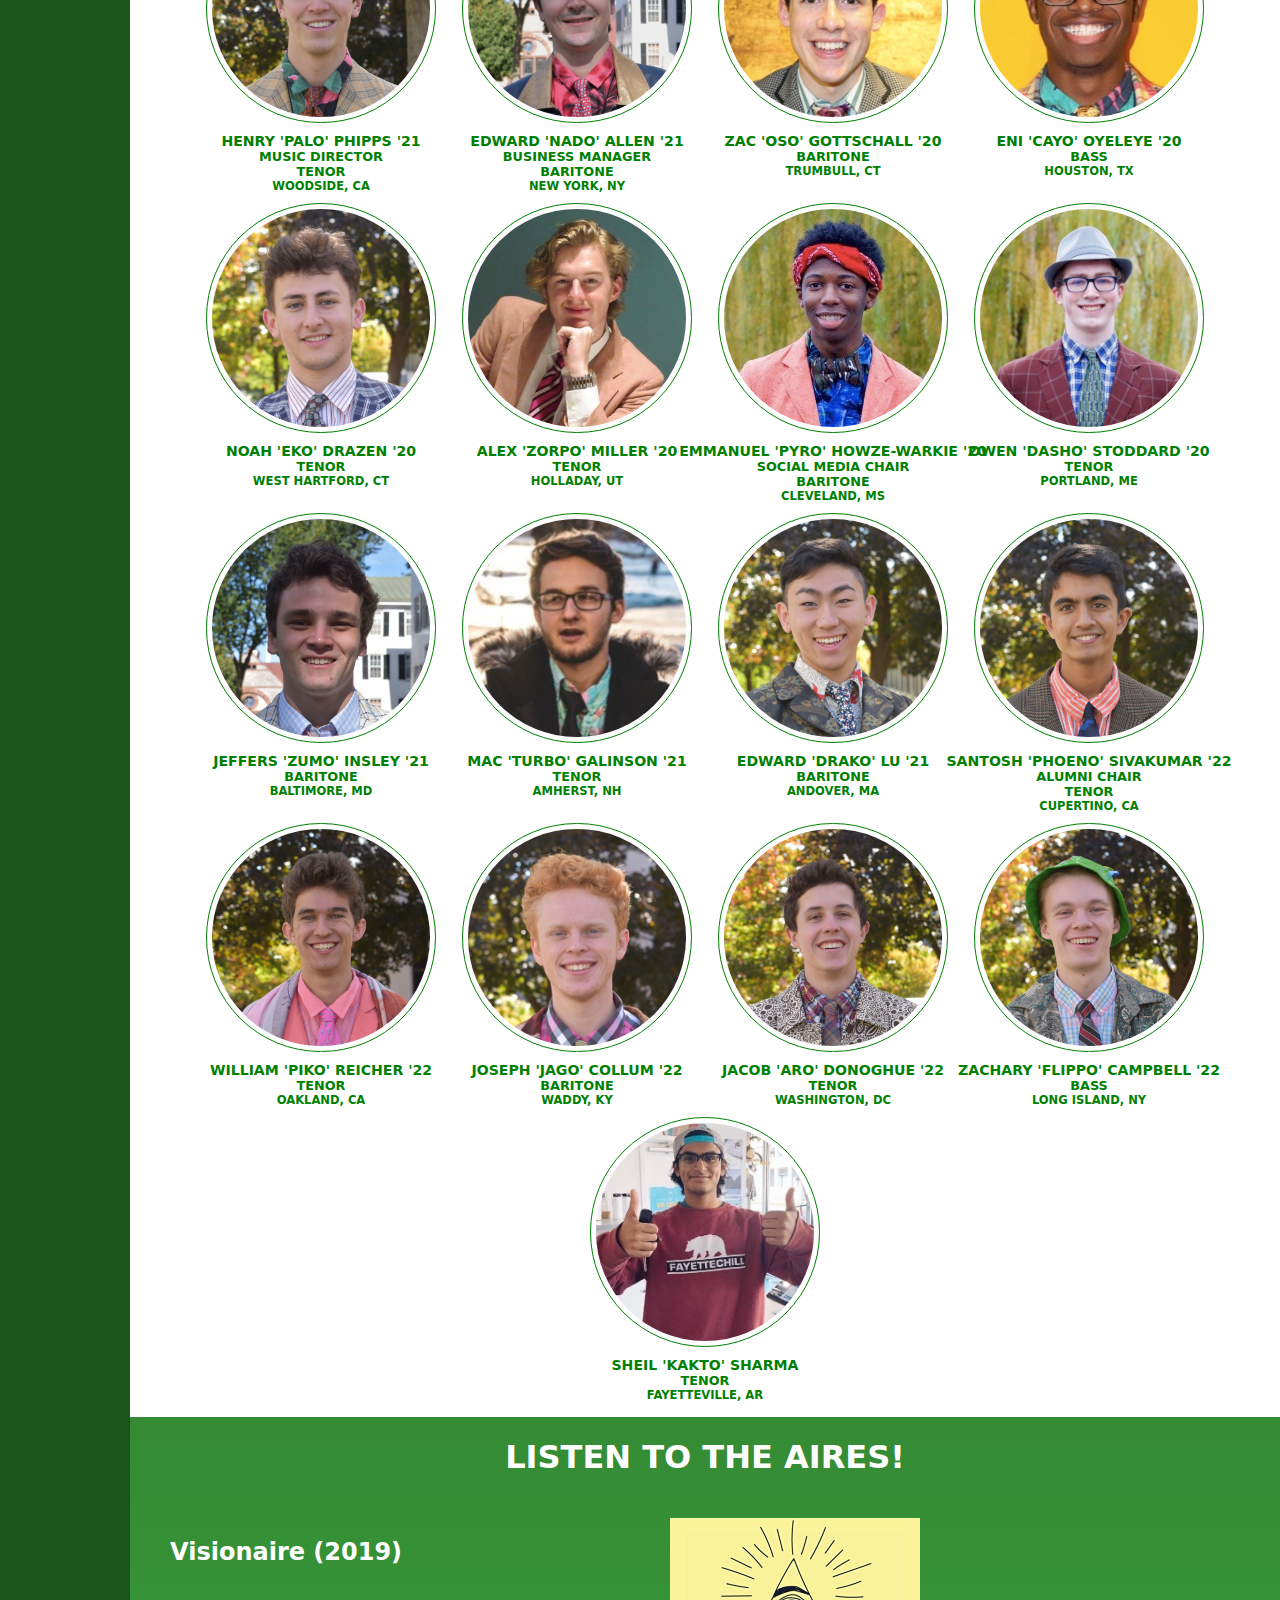
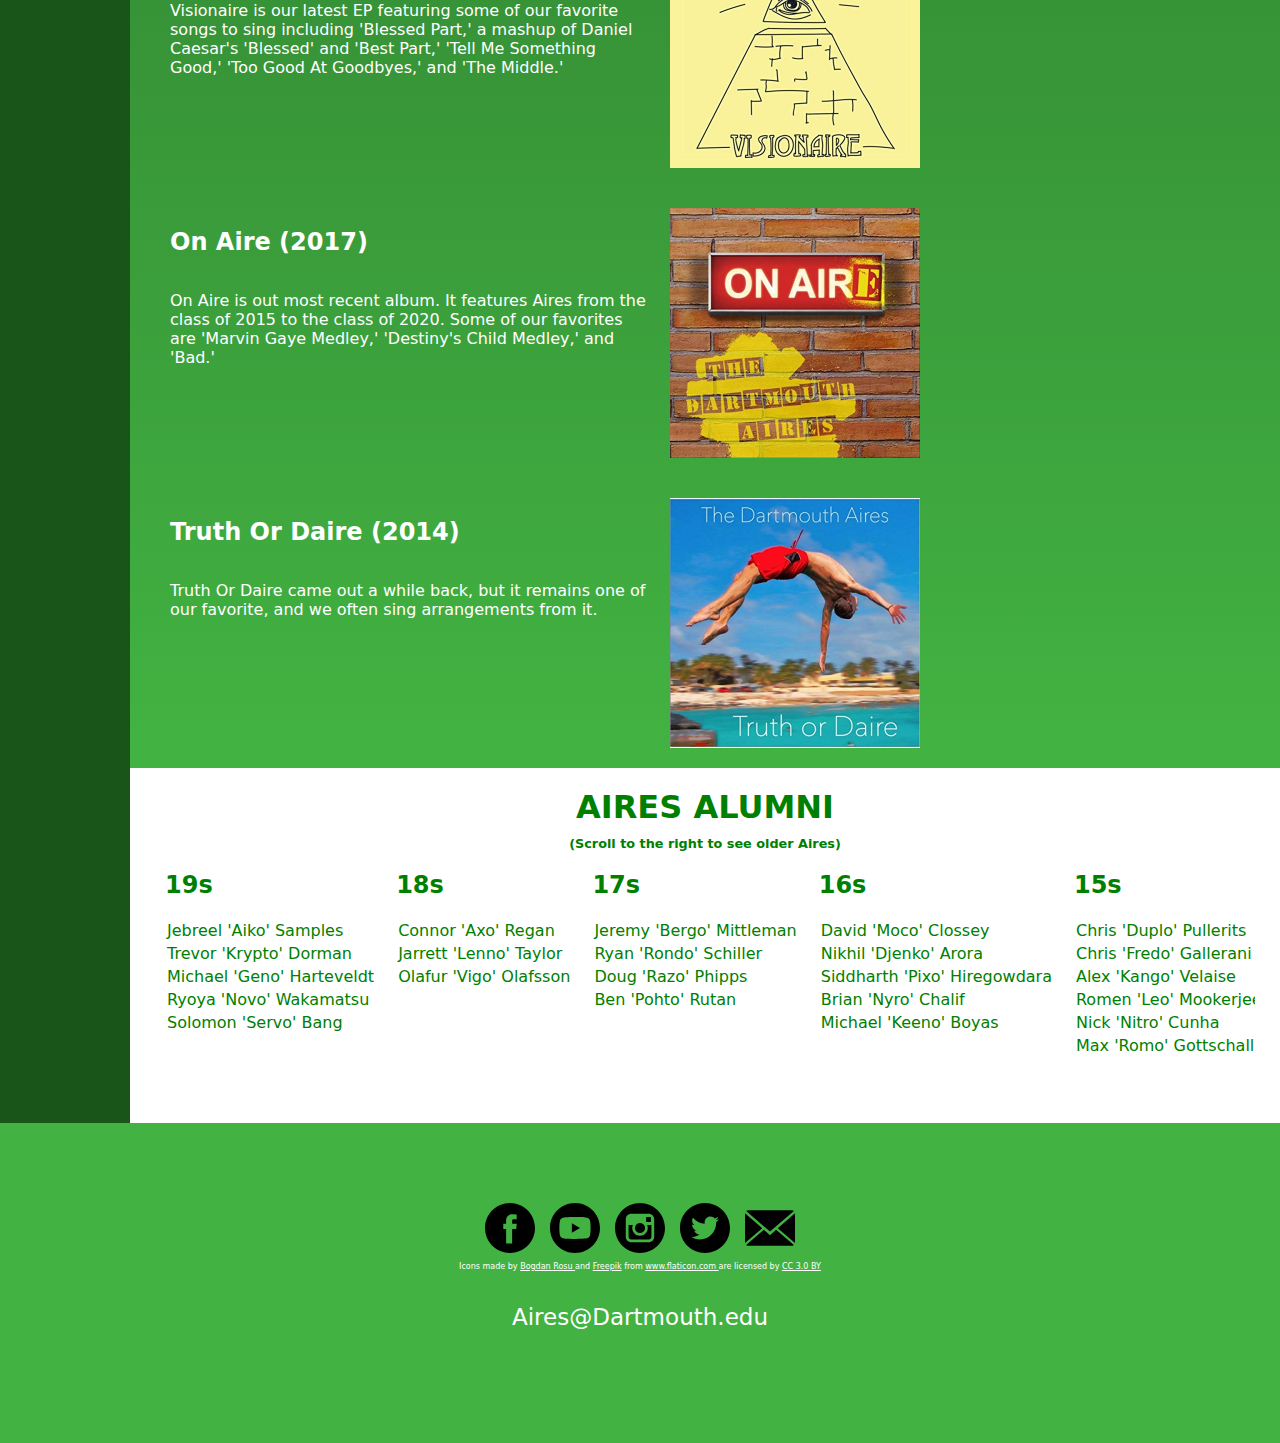
==== commit 85c27036: "new archive link" ====
--- a/index.html
+++ b/index.html
@@ -19,7 +19,8 @@
               <li><a href="#Music">MUSIC</a></li>
               <li><a href="#Alumni">ALUMNI</a></li>
               <li><a href="https://mkt.com/the-dartmouth-aires?square_lead=button">STORE</a></li>
-              <li><a href="#Contact">CONTACT US</a></li>
+			  <li><a href="#Contact">CONTACT US</a></li>
+			  <li><a href="https://docs.google.com/forms/d/e/1FAIpQLSdKtCVrFb3EctbHPG0evuSl4qlec6_ksA1uCDxy_DyV1NMoRA/viewform?usp=sf_link">ARCHIVE</a></li>
             </ul>
           </nav>
 
@@ -85,7 +86,6 @@
                 ></div>
                 <div class="Footer-copyright">
                     <p>Aires@Dartmouth.edu</p>
-                    <p>(203) 400-2503</p>
                 </div>
             </div>   
         </footer>
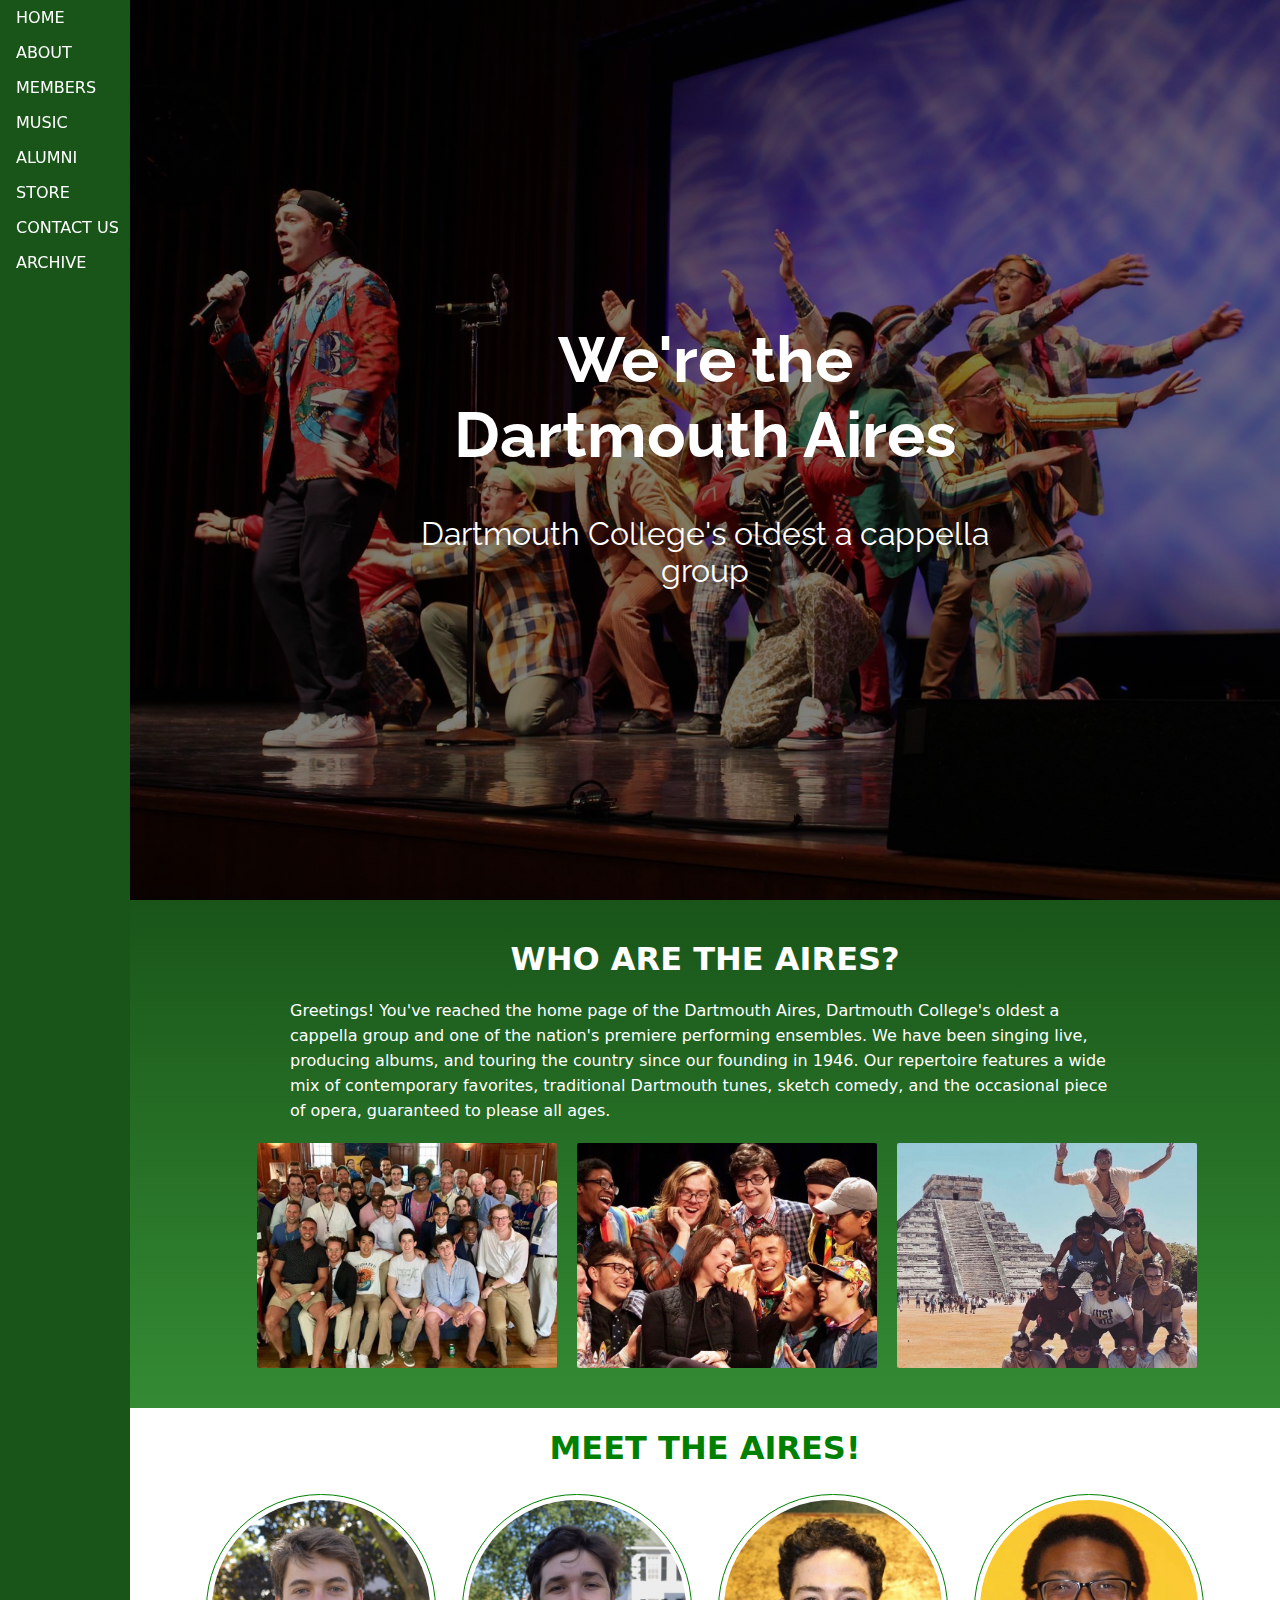
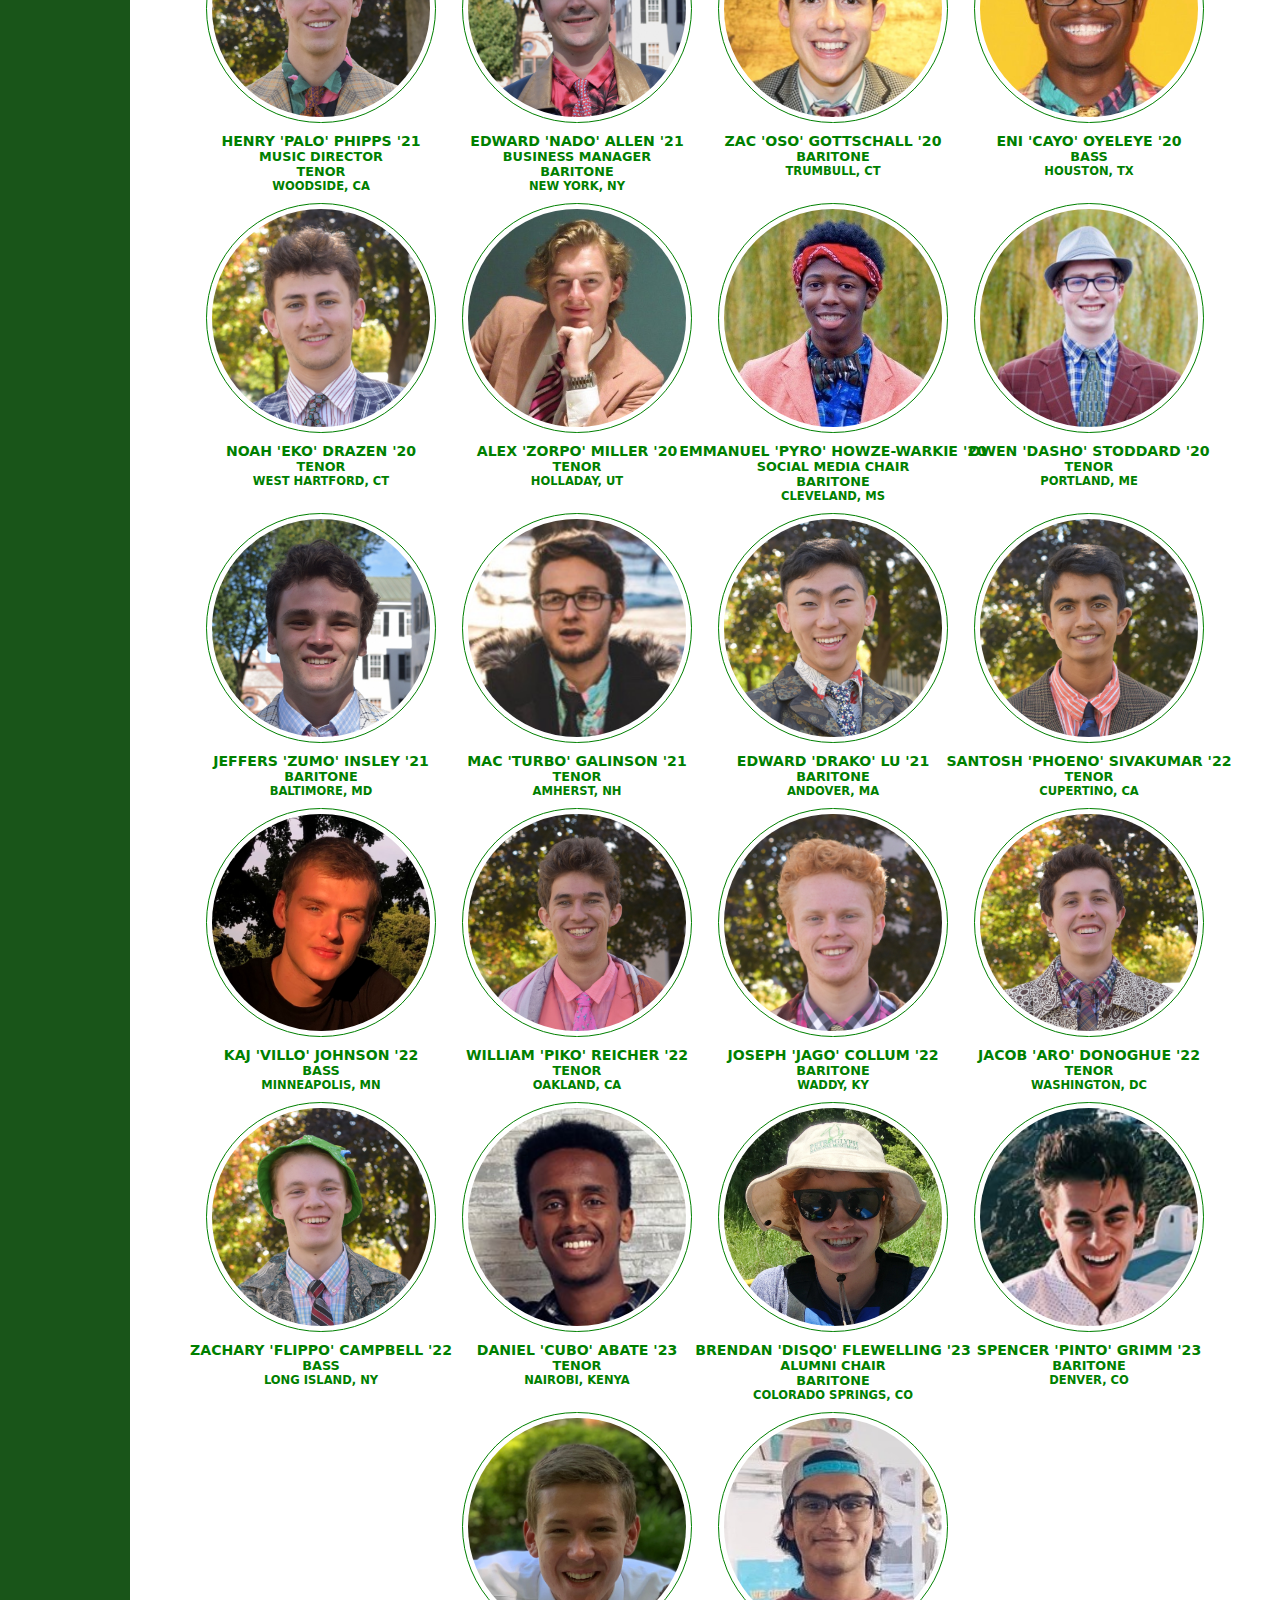
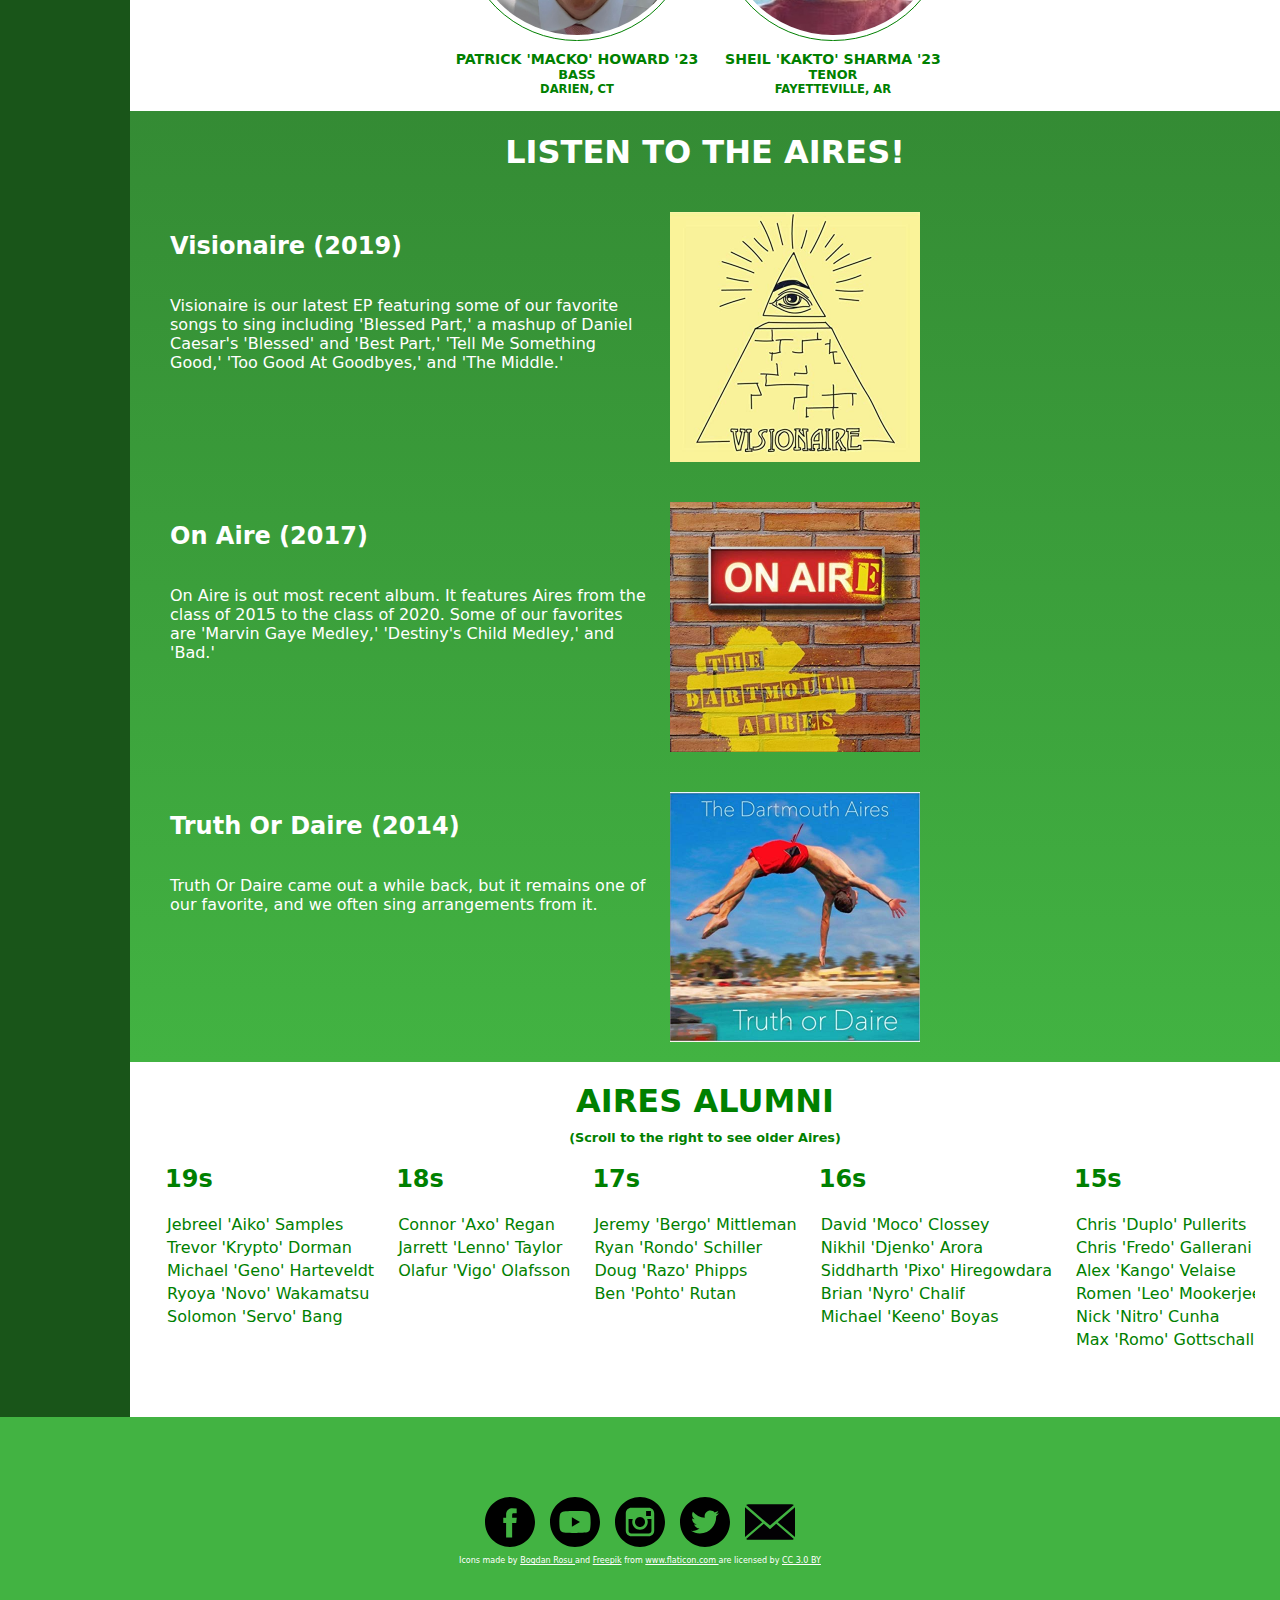
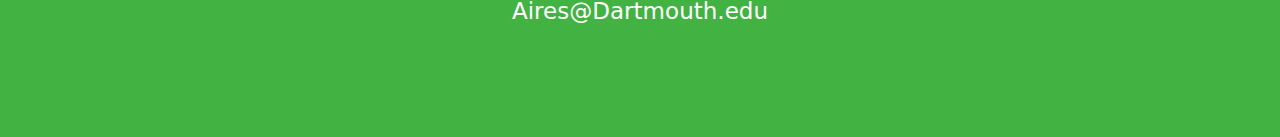
==== commit a5bcf33d: "Update archive url" ====
--- a/index.html
+++ b/index.html
@@ -20,7 +20,7 @@
               <li><a href="#Alumni">ALUMNI</a></li>
               <li><a href="https://mkt.com/the-dartmouth-aires?square_lead=button">STORE</a></li>
 			  <li><a href="#Contact">CONTACT US</a></li>
-			  <li><a href="https://docs.google.com/forms/d/e/1FAIpQLSdKtCVrFb3EctbHPG0evuSl4qlec6_ksA1uCDxy_DyV1NMoRA/viewform?usp=sf_link">ARCHIVE</a></li>
+			  <li><a href="https://docs.google.com/forms/d/e/1FAIpQLSf-W4ZPJ9VKIRRNlpB_FnGnXV0qvsW0fiNDz5erYGcm5e_I1A/viewform?usp=sf_link">ARCHIVE</a></li>
             </ul>
           </nav>
 
